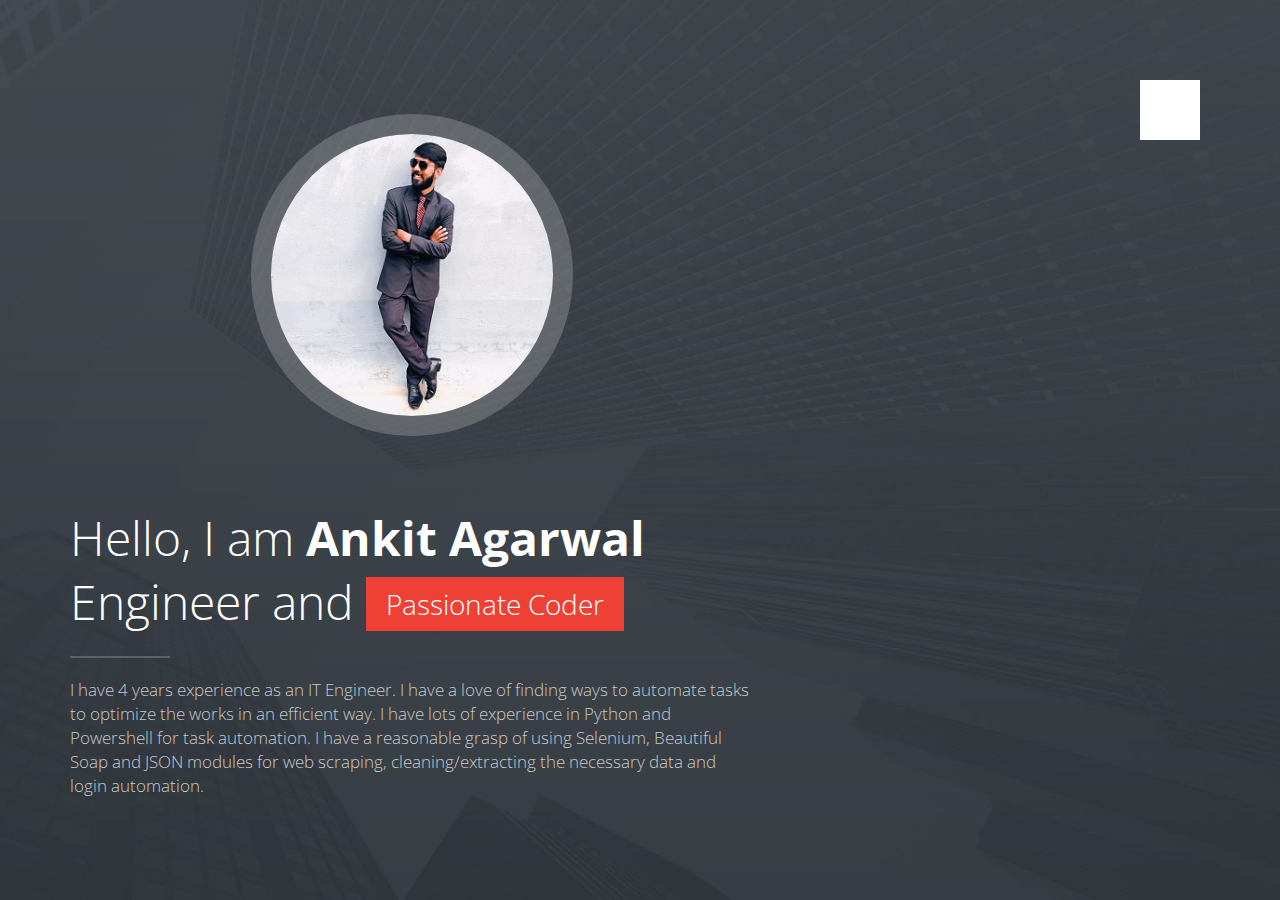
==== index.html @ 6e7e4045 "Portfolio 1st commit" ====
<!DOCTYPE html>
<html lang="en">
<head>
<meta charset="utf-8">
<meta name="viewport" content="width=device-width, initial-scale=1">
<title>Vcard HTML</title>
<meta name="keywords" content="HTML5,CSS3,HTML,Template,Multi-Purpose,M_Adnan,Corporate Theme,Vcard HTML5,Vcard HTML5 - Multi Purpose HTML5 Template">
<meta name="description" content="Vcard HTML5 Template">
<meta name="author" content="M_Adnan">

<!-- FONTS ONLINE -->
<link href='https://fonts.googleapis.com/css?family=Open+Sans:400,300italic,400italic,600,600italic,700,700italic,800,800italic,300' rel='stylesheet' type='text/css'>

<!--MAIN STYLE-->
<link rel="stylesheet" type="text/css" href="http://code.ionicframework.com/ionicons/2.0.1/css/ionicons.min.css">
<link href="css/animate.css" rel="stylesheet" type="text/css">
<link href="css/bootstrap.min.css" rel="stylesheet" type="text/css">
<link href="css/font-awesome.min.css" rel="stylesheet" type="text/css">
<link href="css/main.css" rel="stylesheet" type="text/css">
<link href="css/style.css" rel="stylesheet" type="text/css">
<link href="css/responsive.css" rel="stylesheet" type="text/css">

<!-- HTML5 Shim and Respond.js IE8 support of HTML5 elements and media queries -->
<!-- WARNING: Respond.js doesn't work if you view the page via file:// -->
<!--[if lt IE 9]>
    <script src="https://oss.maxcdn.com/libs/html5shiv/3.7.0/html5shiv.js"></script>
    <script src="https://oss.maxcdn.com/libs/respond.js/1.4.2/respond.min.js"></script>
<![endif]-->

</head>
<body>

<!-- Page Wrap -->
<div id="wrap"> 
  
  <!-- Menu Link -->
  <div class="nav-menu"> <a href="#." class="cd-bouncy-nav-trigger"><i class="ion-navicon"></i></a> </div>
  
  <!-- Menu Overlay -->
  <div class="cd-bouncy-nav-modal">
    <nav>
      <ul class="cd-bouncy-nav">
        <li><a href="index.html"><i class="ion-ios-home-outline"></i> Home </a></li>
        <li><a href="resume.html"><i class="ion-ios-person-outline"></i> About</a></li>
        <li><a href="resume.html"><i class="ion-monitor"></i> Services</a></li>
        <!-- <li><a href="portfolio.html"><i class="ion-images"></i> Portfolio</a></li>
        <li><a href="blog.html"><i class="ion-ios-copy"></i> Blog</a></li>-->
        <li><a href="contact.html"><i class="ion-paper-airplane"></i> Contact</a></li>
      </ul>
    </nav>
    <a href="#." class="cd-close">Close modal</a> </div>
    
    
    <!-- Profile -->
  <div class="profile animated bounceInUp">
    <div class="container">
      <div class="profile-in">
      
      <!-- Avatar -->
        <div class="text-center">
          <div class="avatar"> <img src="images/avatar.png" alt="" > </div>
        </div>
        <h1>Hello, I am <strong>Ankit Agarwal</strong> Engineer and <span>Passionate Coder</span></h1>
        <hr>
        <p>I have 4 years experience as an IT Engineer. I have a love of finding ways to automate tasks to optimize the works in an efficient way. I have lots of experience in Python and Powershell for task automation. I have a reasonable grasp of using Selenium, Beautiful Soap and JSON  modules for web scraping, cleaning/extracting the necessary data and login automation.</p>
      </div>
    </div>
  </div>
</div>
<!-- Wrap End --> 

<script src="js/jquery-1.11.0.min.js"></script> 
<script src="js/bootstrap.min.js"></script> 
<script src="js/counter.js"></script> 
<script src="js/jquery.prettyPhoto.js"></script> 
<script src="js/main.js"></script>
</body>
</html>
---- css/main.css ----
/* MENU 
**********************************************************/
div.pp_default .pp_top,div.pp_default .pp_top .pp_middle,div.pp_default .pp_top .pp_left,div.pp_default .pp_top .pp_right,div.pp_default .pp_bottom,div.pp_default .pp_bottom .pp_left,div.pp_default .pp_bottom .pp_middle,div.pp_default .pp_bottom .pp_right{height:13px}
div.pp_default .pp_top .pp_left{background:url(../images/prettyPhoto/default/sprite.png) -78px -93px no-repeat}
div.pp_default .pp_top .pp_middle{background:url(../images/prettyPhoto/default/sprite_x.png) top left repeat-x}
div.pp_default .pp_top .pp_right{background:url(../images/prettyPhoto/default/sprite.png) -112px -93px no-repeat}
div.pp_default .pp_content .ppt{color:#f8f8f8}
div.pp_default .pp_content_container .pp_left{background:url(../images/prettyPhoto/default/sprite_y.png) -7px 0 repeat-y;padding-left:13px}
div.pp_default .pp_content_container .pp_right{background:url(../images/prettyPhoto/default/sprite_y.png) top right repeat-y;padding-right:13px}
div.pp_default .pp_next:hover{background:url(../images/prettyPhoto/default/sprite_next.png) center right no-repeat;cursor:pointer}
div.pp_default .pp_previous:hover{background:url(../images/prettyPhoto/default/sprite_prev.png) center left no-repeat;cursor:pointer}
div.pp_default .pp_expand{background:url(../images/prettyPhoto/default/sprite.png) 0 -29px no-repeat;cursor:pointer;width:28px;height:28px}
div.pp_default .pp_expand:hover{background:url(../images/prettyPhoto/default/sprite.png) 0 -56px no-repeat;cursor:pointer}
div.pp_default .pp_contract{background:url(../images/prettyPhoto/default/sprite.png) 0 -84px no-repeat;cursor:pointer;width:28px;height:28px}
div.pp_default .pp_contract:hover{background:url(../images/prettyPhoto/default/sprite.png) 0 -113px no-repeat;cursor:pointer}
div.pp_default .pp_close{width:30px;height:30px;background:url(../images/prettyPhoto/default/sprite.png) 2px 1px no-repeat;cursor:pointer}
div.pp_default .pp_gallery ul li a{background:url(../images/prettyPhoto/default/default_thumb.png) center center #f8f8f8;border:1px solid #aaa}
div.pp_default .pp_social{margin-top:7px}
div.pp_default .pp_gallery a.pp_arrow_previous,div.pp_default .pp_gallery a.pp_arrow_next{position:static;left:auto}
div.pp_default .pp_nav .pp_play,div.pp_default .pp_nav .pp_pause{background:url(../images/prettyPhoto/default/sprite.png) -51px 1px no-repeat;height:30px;width:30px}
div.pp_default .pp_nav .pp_pause{background-position:-51px -29px}
div.pp_default a.pp_arrow_previous,div.pp_default a.pp_arrow_next{background:url(../images/prettyPhoto/default/sprite.png) -31px -3px no-repeat;height:20px;width:20px;margin:4px 0 0}
div.pp_default a.pp_arrow_next{left:52px;background-position:-82px -3px}
div.pp_default .pp_content_container .pp_details{margin-top:5px}
div.pp_default .pp_nav{clear:none;height:30px;width:110px;position:relative}
div.pp_default .pp_nav .currentTextHolder{font-family:Georgia;font-style:italic;color:#999;font-size:11px;left:75px;line-height:25px;position:absolute;top:2px;margin:0;padding:0 0 0 10px}
div.pp_default .pp_close:hover,div.pp_default .pp_nav .pp_play:hover,div.pp_default .pp_nav .pp_pause:hover,div.pp_default .pp_arrow_next:hover,div.pp_default .pp_arrow_previous:hover{opacity:0.7}
div.pp_default .pp_description{font-size:11px;font-weight:700;line-height:14px;margin:5px 50px 5px 0}
div.pp_default .pp_bottom .pp_left{background:url(../images/prettyPhoto/default/sprite.png) -78px -127px no-repeat}
div.pp_default .pp_bottom .pp_middle{background:url(../images/prettyPhoto/default/sprite_x.png) bottom left repeat-x}
div.pp_default .pp_bottom .pp_right{background:url(../images/prettyPhoto/default/sprite.png) -112px -127px no-repeat}
div.pp_default .pp_loaderIcon{background:url(../images/prettyPhoto/default/loader.gif) center center no-repeat}
div.light_rounded .pp_top .pp_left{background:url(../images/prettyPhoto/light_rounded/sprite.png) -88px -53px no-repeat}
div.light_rounded .pp_top .pp_right{background:url(../images/prettyPhoto/light_rounded/sprite.png) -110px -53px no-repeat}
div.light_rounded .pp_next:hover{background:url(../images/prettyPhoto/light_rounded/btnNext.png) center right no-repeat;cursor:pointer}
div.light_rounded .pp_previous:hover{background:url(../images/prettyPhoto/light_rounded/btnPrevious.png) center left no-repeat;cursor:pointer}
div.light_rounded .pp_expand{background:url(../images/prettyPhoto/light_rounded/sprite.png) -31px -26px no-repeat;cursor:pointer}
div.light_rounded .pp_expand:hover{background:url(../images/prettyPhoto/light_rounded/sprite.png) -31px -47px no-repeat;cursor:pointer}
div.light_rounded .pp_contract{background:url(../images/prettyPhoto/light_rounded/sprite.png) 0 -26px no-repeat;cursor:pointer}
div.light_rounded .pp_contract:hover{background:url(../images/prettyPhoto/light_rounded/sprite.png) 0 -47px no-repeat;cursor:pointer}
div.light_rounded .pp_close{width:75px;height:22px;background:url(../images/prettyPhoto/light_rounded/sprite.png) -1px -1px no-repeat;cursor:pointer}
div.light_rounded .pp_nav .pp_play{background:url(../images/prettyPhoto/light_rounded/sprite.png) -1px -100px no-repeat;height:15px;width:14px}
div.light_rounded .pp_nav .pp_pause{background:url(../images/prettyPhoto/light_rounded/sprite.png) -24px -100px no-repeat;height:15px;width:14px}
div.light_rounded .pp_arrow_previous{background:url(../images/prettyPhoto/light_rounded/sprite.png) 0 -71px no-repeat}
div.light_rounded .pp_arrow_next{background:url(../images/prettyPhoto/light_rounded/sprite.png) -22px -71px no-repeat}
div.light_rounded .pp_bottom .pp_left{background:url(../images/prettyPhoto/light_rounded/sprite.png) -88px -80px no-repeat}
div.light_rounded .pp_bottom .pp_right{background:url(../images/prettyPhoto/light_rounded/sprite.png) -110px -80px no-repeat}
div.dark_rounded .pp_top .pp_left{background:url(../images/prettyPhoto/dark_rounded/sprite.png) -88px -53px no-repeat}
div.dark_rounded .pp_top .pp_right{background:url(../images/prettyPhoto/dark_rounded/sprite.png) -110px -53px no-repeat}
div.dark_rounded .pp_content_container .pp_left{background:url(../images/prettyPhoto/dark_rounded/contentPattern.png) top left repeat-y}
div.dark_rounded .pp_content_container .pp_right{background:url(../images/prettyPhoto/dark_rounded/contentPattern.png) top right repeat-y}
div.dark_rounded .pp_next:hover{background:url(../images/prettyPhoto/dark_rounded/btnNext.png) center right no-repeat;cursor:pointer}
div.dark_rounded .pp_previous:hover{background:url(../images/prettyPhoto/dark_rounded/btnPrevious.png) center left no-repeat;cursor:pointer}
div.dark_rounded .pp_expand{background:url(../images/prettyPhoto/dark_rounded/sprite.png) -31px -26px no-repeat;cursor:pointer}
div.dark_rounded .pp_expand:hover{background:url(../images/prettyPhoto/dark_rounded/sprite.png) -31px -47px no-repeat;cursor:pointer}
div.dark_rounded .pp_contract{background:url(../images/prettyPhoto/dark_rounded/sprite.png) 0 -26px no-repeat;cursor:pointer}
div.dark_rounded .pp_contract:hover{background:url(../images/prettyPhoto/dark_rounded/sprite.png) 0 -47px no-repeat;cursor:pointer}
div.dark_rounded .pp_close{width:75px;height:22px;background:url(../images/prettyPhoto/dark_rounded/sprite.png) -1px -1px no-repeat;cursor:pointer}
div.dark_rounded .pp_description{margin-right:85px;color:#fff}
div.dark_rounded .pp_nav .pp_play{background:url(../images/prettyPhoto/dark_rounded/sprite.png) -1px -100px no-repeat;height:15px;width:14px}
div.dark_rounded .pp_nav .pp_pause{background:url(../images/prettyPhoto/dark_rounded/sprite.png) -24px -100px no-repeat;height:15px;width:14px}
div.dark_rounded .pp_arrow_previous{background:url(../images/prettyPhoto/dark_rounded/sprite.png) 0 -71px no-repeat}
div.dark_rounded .pp_arrow_next{background:url(../images/prettyPhoto/dark_rounded/sprite.png) -22px -71px no-repeat}
div.dark_rounded .pp_bottom .pp_left{background:url(../images/prettyPhoto/dark_rounded/sprite.png) -88px -80px no-repeat}
div.dark_rounded .pp_bottom .pp_right{background:url(../images/prettyPhoto/dark_rounded/sprite.png) -110px -80px no-repeat}
div.dark_rounded .pp_loaderIcon{background:url(../images/prettyPhoto/dark_rounded/loader.gif) center center no-repeat}
div.dark_square .pp_left,div.dark_square .pp_middle,div.dark_square .pp_right,div.dark_square .pp_content{background:#000}
div.dark_square .pp_description{color:#fff;margin:0 85px 0 0}
div.dark_square .pp_loaderIcon{background:url(../images/prettyPhoto/dark_square/loader.gif) center center no-repeat}
div.dark_square .pp_expand{background:url(../images/prettyPhoto/dark_square/sprite.png) -31px -26px no-repeat;cursor:pointer}
div.dark_square .pp_expand:hover{background:url(../images/prettyPhoto/dark_square/sprite.png) -31px -47px no-repeat;cursor:pointer}
div.dark_square .pp_contract{background:url(../images/prettyPhoto/dark_square/sprite.png) 0 -26px no-repeat;cursor:pointer}
div.dark_square .pp_contract:hover{background:url(../images/prettyPhoto/dark_square/sprite.png) 0 -47px no-repeat;cursor:pointer}
div.dark_square .pp_close{width:75px;height:22px;background:url(../images/prettyPhoto/dark_square/sprite.png) -1px -1px no-repeat;cursor:pointer}
div.dark_square .pp_nav{clear:none}
div.dark_square .pp_nav .pp_play{background:url(../images/prettyPhoto/dark_square/sprite.png) -1px -100px no-repeat;height:15px;width:14px}
div.dark_square .pp_nav .pp_pause{background:url(../images/prettyPhoto/dark_square/sprite.png) -24px -100px no-repeat;height:15px;width:14px}
div.dark_square .pp_arrow_previous{background:url(../images/prettyPhoto/dark_square/sprite.png) 0 -71px no-repeat}
div.dark_square .pp_arrow_next{background:url(../images/prettyPhoto/dark_square/sprite.png) -22px -71px no-repeat}
div.dark_square .pp_next:hover{background:url(../images/prettyPhoto/dark_square/btnNext.png) center right no-repeat;cursor:pointer}
div.dark_square .pp_previous:hover{background:url(../images/prettyPhoto/dark_square/btnPrevious.png) center left no-repeat;cursor:pointer}
div.light_square .pp_expand{background:url(../images/prettyPhoto/light_square/sprite.png) -31px -26px no-repeat;cursor:pointer}
div.light_square .pp_expand:hover{background:url(../images/prettyPhoto/light_square/sprite.png) -31px -47px no-repeat;cursor:pointer}
div.light_square .pp_contract{background:url(../images/prettyPhoto/light_square/sprite.png) 0 -26px no-repeat;cursor:pointer}
div.light_square .pp_contract:hover{background:url(../images/prettyPhoto/light_square/sprite.png) 0 -47px no-repeat;cursor:pointer}
div.light_square .pp_close{width:75px;height:22px;background:url(../images/prettyPhoto/light_square/sprite.png) -1px -1px no-repeat;cursor:pointer}
div.light_square .pp_nav .pp_play{background:url(../images/prettyPhoto/light_square/sprite.png) -1px -100px no-repeat;height:15px;width:14px}
div.light_square .pp_nav .pp_pause{background:url(../images/prettyPhoto/light_square/sprite.png) -24px -100px no-repeat;height:15px;width:14px}
div.light_square .pp_arrow_previous{background:url(../images/prettyPhoto/light_square/sprite.png) 0 -71px no-repeat}
div.light_square .pp_arrow_next{background:url(../images/prettyPhoto/light_square/sprite.png) -22px -71px no-repeat}
div.light_square .pp_next:hover{background:url(../images/prettyPhoto/light_square/btnNext.png) center right no-repeat;cursor:pointer}
div.light_square .pp_previous:hover{background:url(../images/prettyPhoto/light_square/btnPrevious.png) center left no-repeat;cursor:pointer}
div.facebook .pp_top .pp_left{background:url(../images/prettyPhoto/facebook/sprite.png) -88px -53px no-repeat}
div.facebook .pp_top .pp_middle{background:url(../images/prettyPhoto/facebook/contentPatternTop.png) top left repeat-x}
div.facebook .pp_top .pp_right{background:url(../images/prettyPhoto/facebook/sprite.png) -110px -53px no-repeat}
div.facebook .pp_content_container .pp_left{background:url(../images/prettyPhoto/facebook/contentPatternLeft.png) top left repeat-y}
div.facebook .pp_content_container .pp_right{background:url(../images/prettyPhoto/facebook/contentPatternRight.png) top right repeat-y}
div.facebook .pp_expand{background:url(../images/prettyPhoto/facebook/sprite.png) -31px -26px no-repeat;cursor:pointer}
div.facebook .pp_expand:hover{background:url(../images/prettyPhoto/facebook/sprite.png) -31px -47px no-repeat;cursor:pointer}
div.facebook .pp_contract{background:url(../images/prettyPhoto/facebook/sprite.png) 0 -26px no-repeat;cursor:pointer}
div.facebook .pp_contract:hover{background:url(../images/prettyPhoto/facebook/sprite.png) 0 -47px no-repeat;cursor:pointer}
div.facebook .pp_close{width:22px;height:22px;background:url(../images/prettyPhoto/facebook/sprite.png) -1px -1px no-repeat;cursor:pointer}
div.facebook .pp_description{margin:0 37px 0 0}
div.facebook .pp_loaderIcon{background:url(../images/prettyPhoto/facebook/loader.gif) center center no-repeat}
div.facebook .pp_arrow_previous{background:url(../images/prettyPhoto/facebook/sprite.png) 0 -71px no-repeat;height:22px;margin-top:0;width:22px}
div.facebook .pp_arrow_previous.disabled{background-position:0 -96px;cursor:default}
div.facebook .pp_arrow_next{background:url(../images/prettyPhoto/facebook/sprite.png) -32px -71px no-repeat;height:22px;margin-top:0;width:22px}
div.facebook .pp_arrow_next.disabled{background-position:-32px -96px;cursor:default}
div.facebook .pp_nav{margin-top:0}
div.facebook .pp_nav p{font-size:15px;padding:0 3px 0 4px}
div.facebook .pp_nav .pp_play{background:url(../images/prettyPhoto/facebook/sprite.png) -1px -123px no-repeat;height:22px;width:22px}
div.facebook .pp_nav .pp_pause{background:url(../images/prettyPhoto/facebook/sprite.png) -32px -123px no-repeat;height:22px;width:22px}
div.facebook .pp_next:hover{background:url(../images/prettyPhoto/facebook/btnNext.png) center right no-repeat;cursor:pointer}
div.facebook .pp_previous:hover{background:url(../images/prettyPhoto/facebook/btnPrevious.png) center left no-repeat;cursor:pointer}
div.facebook .pp_bottom .pp_left{background:url(../images/prettyPhoto/facebook/sprite.png) -88px -80px no-repeat}
div.facebook .pp_bottom .pp_middle{background:url(../images/prettyPhoto/facebook/contentPatternBottom.png) top left repeat-x}
div.facebook .pp_bottom .pp_right{background:url(../images/prettyPhoto/facebook/sprite.png) -110px -80px no-repeat}
div.pp_pic_holder a:focus{outline:none}
div.pp_overlay{background:#000;display:none;left:0;position:absolute;top:0;width:100%;z-index:9500}
div.pp_pic_holder{display:none;position:absolute;width:100px;z-index:10000}
.pp_content{height:40px;min-width:40px}
* html .pp_content{width:40px}
.pp_content_container{position:relative;text-align:left;width:100%}
.pp_content_container .pp_left{padding-left:20px}
.pp_content_container .pp_right{padding-right:20px}
.pp_content_container .pp_details{float:left;margin:10px 0 2px}
.pp_description{display:none;margin:0}
.pp_social{float:left;margin:0}
.pp_social .facebook{float:left;margin-left:5px;width:55px;overflow:hidden}
.pp_social .twitter{float:left}
.pp_nav{clear:right;float:left;margin:3px 10px 0 0}
.pp_nav p{float:left;white-space:nowrap;margin:2px 4px}
.pp_nav .pp_play,.pp_nav .pp_pause{float:left;margin-right:4px;text-indent:-10000px}
a.pp_arrow_previous,a.pp_arrow_next{display:block;float:left;height:15px;margin-top:3px;overflow:hidden;text-indent:-10000px;width:14px}
.pp_hoverContainer{position:absolute;top:0;width:100%;z-index:2000}
.pp_gallery{display:none;left:50%;margin-top:-50px;position:absolute;z-index:10000}
.pp_gallery div{float:left;overflow:hidden;position:relative}
.pp_gallery ul{float:left;height:35px;position:relative;white-space:nowrap;margin:0 0 0 5px;padding:0}
.pp_gallery ul a{border:1px rgba(0,0,0,0.5) solid;display:block;float:left;height:33px;overflow:hidden}
.pp_gallery ul a img{border:0}
.pp_gallery li{display:block;float:left;margin:0 5px 0 0;padding:0}
.pp_gallery li.default a{background:url(../images/prettyPhoto/facebook/default_thumbnail.gif) 0 0 no-repeat;display:block;height:33px;width:50px}
.pp_gallery .pp_arrow_previous,.pp_gallery .pp_arrow_next{margin-top:7px!important}
a.pp_next{background:url(../images/prettyPhoto/light_rounded/btnNext.png) 10000px 10000px no-repeat;display:block;float:right;height:100%;text-indent:-10000px;width:49%}
a.pp_previous{background:url(../images/prettyPhoto/light_rounded/btnNext.png) 10000px 10000px no-repeat;display:block;float:left;height:100%;text-indent:-10000px;width:49%}
a.pp_expand,a.pp_contract{cursor:pointer;display:none;height:20px;position:absolute;right:30px;text-indent:-10000px;top:10px;width:20px;z-index:20000}
a.pp_close{position:absolute;right:0;top:0;display:block;line-height:22px;text-indent:-10000px}
.pp_loaderIcon{display:block;height:24px;left:50%;position:absolute;top:50%;width:24px;margin:-12px 0 0 -12px}
#pp_full_res{line-height:1!important}
#pp_full_res .pp_inline{text-align:left}
#pp_full_res .pp_inline p{margin:0 0 15px}
div.ppt{color:#fff;display:none;font-size:17px;z-index:9999;margin:0 0 5px 15px}
div.pp_default .pp_content,div.light_rounded .pp_content{background-color:#fff}
div.pp_default #pp_full_res .pp_inline,div.light_rounded .pp_content .ppt,div.light_rounded #pp_full_res .pp_inline,div.light_square .pp_content .ppt,div.light_square #pp_full_res .pp_inline,div.facebook .pp_content .ppt,div.facebook #pp_full_res .pp_inline{color:#000}
div.pp_default .pp_gallery ul li a:hover,div.pp_default .pp_gallery ul li.selected a,.pp_gallery ul a:hover,.pp_gallery li.selected a{border-color:#fff}
div.pp_default .pp_details,div.light_rounded .pp_details,div.dark_rounded .pp_details,div.dark_square .pp_details,div.light_square .pp_details,div.facebook .pp_details{position:relative}
div.light_rounded .pp_top .pp_middle,div.light_rounded .pp_content_container .pp_left,div.light_rounded .pp_content_container .pp_right,div.light_rounded .pp_bottom .pp_middle,div.light_square .pp_left,div.light_square .pp_middle,div.light_square .pp_right,div.light_square .pp_content,div.facebook .pp_content{background:#fff}
div.light_rounded .pp_description,div.light_square .pp_description{margin-right:85px}
div.light_rounded .pp_gallery a.pp_arrow_previous,div.light_rounded .pp_gallery a.pp_arrow_next,div.dark_rounded .pp_gallery a.pp_arrow_previous,div.dark_rounded .pp_gallery a.pp_arrow_next,div.dark_square .pp_gallery a.pp_arrow_previous,div.dark_square .pp_gallery a.pp_arrow_next,div.light_square .pp_gallery a.pp_arrow_previous,div.light_square .pp_gallery a.pp_arrow_next{margin-top:12px!important}
div.light_rounded .pp_arrow_previous.disabled,div.dark_rounded .pp_arrow_previous.disabled,div.dark_square .pp_arrow_previous.disabled,div.light_square .pp_arrow_previous.disabled{background-position:0 -87px;cursor:default}
div.light_rounded .pp_arrow_next.disabled,div.dark_rounded .pp_arrow_next.disabled,div.dark_square .pp_arrow_next.disabled,div.light_square .pp_arrow_next.disabled{background-position:-22px -87px;cursor:default}
div.light_rounded .pp_loaderIcon,div.light_square .pp_loaderIcon{background:url(../images/prettyPhoto/light_rounded/loader.gif) center center no-repeat}
div.dark_rounded .pp_top .pp_middle,div.dark_rounded .pp_content,div.dark_rounded .pp_bottom .pp_middle{background:url(../images/prettyPhoto/dark_rounded/contentPattern.png) top left repeat}
div.dark_rounded .currentTextHolder,div.dark_square .currentTextHolder{color:#c4c4c4}
div.dark_rounded #pp_full_res .pp_inline,div.dark_square #pp_full_res .pp_inline{color:#fff}
.pp_top,.pp_bottom{height:20px;position:relative}
* html .pp_top,* html .pp_bottom{padding:0 20px}
.pp_top .pp_left,.pp_bottom .pp_left{height:20px;left:0;position:absolute;width:20px}
.pp_top .pp_middle,.pp_bottom .pp_middle{height:20px;left:20px;position:absolute;right:20px}
* html .pp_top .pp_middle,* html .pp_bottom .pp_middle{left:0;position:static}
.pp_top .pp_right,.pp_bottom .pp_right{height:20px;left:auto;position:absolute;right:0;top:0;width:20px}
.pp_fade,.pp_gallery li.default a img{display:none}
.cd-section {
	padding: 2em;
	text-align: center;
}
.cd-bouncy-nav-modal {
	position: fixed;
	z-index: 1;
	top: 0;
	left: 0;
	width: 100%;
	height: 100%;
	z-index: 999;
	background-color: rgba(40, 40, 40, 0.9);
	opacity: 0;
	visibility: hidden;
	-webkit-transition: opacity 0.3s 0.6s, visibility 0s 0.9s;
	-moz-transition: opacity 0.3s 0.6s, visibility 0s 0.9s;
	transition: opacity 0.3s 0.6s, visibility 0s 0.9s;
}
.cd-bouncy-nav-modal.fade-in {
	visibility: visible;
	opacity: 1;
	-webkit-transition: opacity 0.1s 0s, visibility 0s 0s;
	-moz-transition: opacity 0.1s 0s, visibility 0s 0s;
	transition: opacity 0.1s 0s, visibility 0s 0s;
}
.cd-bouncy-nav-modal .cd-close {
	display: block;
	position: fixed;
	top: 87px;
    right: 67px;
	width: 86px;
	height: 44px;
	/* image replacement */
	overflow: hidden;
	text-indent: 100%;
	white-space: nowrap;
	background: url("../images/cd-icon-close.svg") no-repeat center center;
	-webkit-transform: scale(0) translateZ(0);
	-moz-transform: scale(0) translateZ(0);
	-ms-transform: scale(0) translateZ(0);
	-o-transform: scale(0) translateZ(0);
	transform: scale(0) translateZ(0);
	-webkit-transition: -webkit-transform 0.3s 0s, visibility 0s 0.3s;
	-moz-transition: -moz-transform 0.3s 0s, visibility 0s 0.3s;
	transition: transform 0.3s 0s, visibility 0s 0.3s;
}
.cd-bouncy-nav-modal.fade-in .cd-close {
	-webkit-transform: scale(1);
	-moz-transform: scale(1);
	-ms-transform: scale(1);
	-o-transform: scale(1);
	transform: scale(1);
	-webkit-transition: -webkit-transform 0.3s 0s, visibility 0.3s 0s;
	-moz-transition: -moz-transform 0.3s 0s, visibility 0.3s 0s;
	transition: transform 0.3s 0s, visibility 0.3s 0s;
}
@media only screen and (min-width: 1170px) {
.cd-bouncy-nav-modal .cd-close {
}
}
.cd-bouncy-nav {
	position: absolute;
	left: 50%;
	top: 50vh;
	-webkit-transform: translateX(-50%) translateY(-50%);
	-moz-transform: translateX(-50%) translateY(-50%);
	-ms-transform: translateX(-50%) translateY(-50%);
	-o-transform: translateX(-50%) translateY(-50%);
	transform: translateX(-50%) translateY(-50%);
	width: 90%;
	max-width: 300px;
}
.cd-bouncy-nav li {
	width: 50%;
	float: left;
	-webkit-transform: translateZ(0);
	-moz-transform: translateZ(0);
	-ms-transform: translateZ(0);
	-o-transform: translateZ(0);
	transform: translateZ(0);
	-webkit-transform: translateY(100vh);
	-moz-transform: translateY(100vh);
	-ms-transform: translateY(100vh);
	-o-transform: translateY(100vh);
	transform: translateY(100vh);
	text-align: center;
}
.is-visible .cd-bouncy-nav li {
	/* used to assign a tranlsateY value when the animation is over */
	-webkit-transform: translateY(0);
	-moz-transform: translateY(0);
	-ms-transform: translateY(0);
	-o-transform: translateY(0);
	transform: translateY(0);
}
.fade-in .cd-bouncy-nav li {
	-webkit-animation: cd-move-in 0.4s;
	-moz-animation: cd-move-in 0.4s;
	animation: cd-move-in 0.4s;
}
.fade-out .cd-bouncy-nav li {
	-webkit-animation: cd-move-out 0.4s;
	-moz-animation: cd-move-out 0.4s;
	animation: cd-move-out 0.4s;
}
.fade-in .cd-bouncy-nav li, .fade-out .cd-bouncy-nav li {
	-webkit-animation-fill-mode: forwards;
	-moz-animation-fill-mode: forwards;
	animation-fill-mode: forwards;
}
.fade-in .cd-bouncy-nav li:nth-of-type(2), .fade-out .cd-bouncy-nav li:nth-of-type(2) {
	-webkit-animation-delay: 0.1s;
	-moz-animation-delay: 0.1s;
	animation-delay: 0.1s;
}
.fade-in .cd-bouncy-nav li:nth-of-type(3), .fade-out .cd-bouncy-nav li:nth-of-type(3) {
	-webkit-animation-delay: 0.15s;
	-moz-animation-delay: 0.15s;
	animation-delay: 0.15s;
}
.fade-in .cd-bouncy-nav li:nth-of-type(4), .fade-out .cd-bouncy-nav li:nth-of-type(4) {
	-webkit-animation-delay: 0.25s;
	-moz-animation-delay: 0.25s;
	animation-delay: 0.25s;
}
.fade-in .cd-bouncy-nav li:nth-of-type(5), .fade-out .cd-bouncy-nav li:nth-of-type(5) {
	-webkit-animation-delay: 0.3s;
	-moz-animation-delay: 0.3s;
	animation-delay: 0.3s;
}
.fade-in .cd-bouncy-nav li:nth-of-type(6), .fade-out .cd-bouncy-nav li:nth-of-type(6) {
	-webkit-animation-delay: 0.4s;
	-moz-animation-delay: 0.4s;
	animation-delay: 0.4s;
}
.cd-bouncy-nav a {
	display: inline-block;
	min-width: 80px;
	position: relative;
	padding: 0px 20px 0;
	font-weight: normal;
	margin-bottom: 30px;
	font-size: 16px;
	color: #fff;
	text-transform: uppercase;
}
.cd-bouncy-nav li a i {
	height: 80px;
	width: 80px;
	color: #fff;
	border-radius: 50%;
	display: inline-block;
	background-color: #ef4035;
	font-size: 40px;
	line-height: 80px;
	margin-bottom: 10px;
}
.cd-bouncy-nav a::before {
	-webkit-transform: translateX(-50%);
	-moz-transform: translateX(-50%);
	-ms-transform: translateX(-50%);
	-o-transform: translateX(-50%);
	transform: translateX(-50%);
}
.no-touch .cd-bouncy-nav a:hover::before {
	background-color: #DC965A;
}
.cd-bouncy-nav li:nth-of-type(2) a::before {
	background-position: -80px 0;
}
.cd-bouncy-nav li:nth-of-type(3) a::before {
	background-position: -160px 0;
}
.cd-bouncy-nav li:nth-of-type(4) a::before {
	background-position: -240px 0;
}
.cd-bouncy-nav li:nth-of-type(5) a::before {
	background-position: -320px 0;
}
.cd-bouncy-nav li:nth-of-type(6) a::before {
	background-position: -400px 0;
}
@media only screen and (min-width: 768px) {
.cd-bouncy-nav {
	max-width: 450px;
}
.cd-bouncy-nav li {
	width: 33.33%;
	float: left;
}
.fade-in .cd-bouncy-nav li:nth-of-type(1), .fade-out .cd-bouncy-nav li:nth-of-type(1) {
	-webkit-animation-delay: 0.1s;
	-moz-animation-delay: 0.1s;
	animation-delay: 0.1s;
}
.fade-in .cd-bouncy-nav li:nth-of-type(2), .fade-out .cd-bouncy-nav li:nth-of-type(2) {
	-webkit-animation-delay: 0s;
	-moz-animation-delay: 0s;
	animation-delay: 0s;
}
.fade-in .cd-bouncy-nav li:nth-of-type(4), .fade-out .cd-bouncy-nav li:nth-of-type(4) {
	-webkit-animation-delay: 0.3s;
	-moz-animation-delay: 0.3s;
	animation-delay: 0.3s;
}
.fade-in .cd-bouncy-nav li:nth-of-type(5), .fade-out .cd-bouncy-nav li:nth-of-type(5) {
	-webkit-animation-delay: 0.25s;
	-moz-animation-delay: 0.25s;
	animation-delay: 0.25s;
}
.cd-bouncy-nav a {
	margin-bottom: 50px;
}
}
 @-webkit-keyframes cd-move-in {
 0% {
 -webkit-transform: translateY(100vh);
}
 65% {
 -webkit-transform: translateY(-1.5vh);
}
 100% {
 -webkit-transform: translateY(0vh);
}
}
@-moz-keyframes cd-move-in {
 0% {
 -moz-transform: translateY(100vh);
}
 65% {
 -moz-transform: translateY(-1.5vh);
}
 100% {
 -moz-transform: translateY(0vh);
}
}
@keyframes cd-move-in {
 0% {
 -webkit-transform: translateY(100vh);
 -moz-transform: translateY(100vh);
 -ms-transform: translateY(100vh);
 -o-transform: translateY(100vh);
 transform: translateY(100vh);
}
 65% {
 -webkit-transform: translateY(-1.5vh);
 -moz-transform: translateY(-1.5vh);
 -ms-transform: translateY(-1.5vh);
 -o-transform: translateY(-1.5vh);
 transform: translateY(-1.5vh);
}
 100% {
 -webkit-transform: translateY(0vh);
 -moz-transform: translateY(0vh);
 -ms-transform: translateY(0vh);
 -o-transform: translateY(0vh);
 transform: translateY(0vh);
}
}
@-webkit-keyframes cd-move-out {
 0% {
 -webkit-transform: translateY(0vh);
}
 100% {
 -webkit-transform: translateY(-100vh);
}
}
@-moz-keyframes cd-move-out {
 0% {
 -moz-transform: translateY(0vh);
}
 100% {
 -moz-transform: translateY(-100vh);
}
}
@keyframes cd-move-out {
 0% {
 -webkit-transform: translateY(0vh);
 -moz-transform: translateY(0vh);
 -ms-transform: translateY(0vh);
 -o-transform: translateY(0vh);
 transform: translateY(0vh);
}
 100% {
 -webkit-transform: translateY(-100vh);
 -moz-transform: translateY(-100vh);
 -ms-transform: translateY(-100vh);
 -o-transform: translateY(-100vh);
 transform: translateY(-100vh);
}
}
/* ALL MARGIN AND PADDIND
**********************************************************/
.no-margin {
	margin: 0 !important;
}
.no-margin-top {
	margin-top: 0 !important;
}
.no-margin-right {
	margin-right: 0 !important;
}
.no-margin-bottom {
	margin-bottom: 0 !important;
}
.no-margin-left {
	margin-left: 0 !important;
}
.no-padding {
	padding: 0 !important;
}
.no-padding-top {
	padding-top: 0 !important;
}
.no-padding-right {
	padding-right: 0 !important;
}
.no-padding-bottom {
	padding-bottom: 0 !important;
}
.no-padding-left {
	padding-left: 0 !important;
}
.margin-0 {
	margin: 0px !important;
}
.margin-left-0 {
	margin-left: 0px !important;
}
.margin-right-0 {
	margin-right: 0px !important;
}
.margin-top-0 {
	margin-top: 0px !important;
}
.margin-bottom-0 {
	margin-bottom: 0px !important;
}
.padding-0 {
	padding: 0px !important;
}
.padding-left-0 {
	padding-left: 0px !important;
}
.padding-right-0 {
	padding-right: 0px !important;
}
.padding-top-0 {
	padding-top: 0px !important;
}
.padding-bottom-0 {
	padding-bottom: 0px !important;
}
.margin-1 {
	margin: 1px !important;
}
.margin-left-1 {
	margin-left: 1px !important;
}
.margin-right-1 {
	margin-right: 1px !important;
}
.margin-top-1 {
	margin-top: 1px !important;
}
.margin-bottom-1 {
	margin-bottom: 1px !important;
}
.padding-1 {
	padding: 1px !important;
}
.padding-left-1 {
	padding-left: 1px !important;
}
.padding-right-1 {
	padding-right: 1px !important;
}
.padding-top-1 {
	padding-top: 1px !important;
}
.padding-bottom-1 {
	padding-bottom: 1px !important;
}
.margin-2 {
	margin: 2px !important;
}
.margin-left-2 {
	margin-left: 2px !important;
}
.margin-right-2 {
	margin-right: 2px !important;
}
.margin-top-2 {
	margin-top: 2px !important;
}
.margin-bottom-2 {
	margin-bottom: 2px !important;
}
.padding-2 {
	padding: 2px !important;
}
.padding-left-2 {
	padding-left: 2px !important;
}
.padding-right-2 {
	padding-right: 2px !important;
}
.padding-top-2 {
	padding-top: 2px !important;
}
.padding-bottom-2 {
	padding-bottom: 2px !important;
}
.margin-3 {
	margin: 3px !important;
}
.margin-left-3 {
	margin-left: 3px !important;
}
.margin-right-3 {
	margin-right: 3px !important;
}
.margin-top-3 {
	margin-top: 3px !important;
}
.margin-bottom-3 {
	margin-bottom: 3px !important;
}
.padding-3 {
	padding: 3px !important;
}
.padding-left-3 {
	padding-left: 3px !important;
}
.padding-right-3 {
	padding-right: 3px !important;
}
.padding-top-3 {
	padding-top: 3px !important;
}
.padding-bottom-3 {
	padding-bottom: 3px !important;
}
.margin-4 {
	margin: 4px !important;
}
.margin-left-4 {
	margin-left: 4px !important;
}
.margin-right-4 {
	margin-right: 4px !important;
}
.margin-top-4 {
	margin-top: 4px !important;
}
.margin-bottom-4 {
	margin-bottom: 4px !important;
}
.padding-4 {
	padding: 4px !important;
}
.padding-left-4 {
	padding-left: 4px !important;
}
.padding-right-4 {
	padding-right: 4px !important;
}
.padding-top-4 {
	padding-top: 4px !important;
}
.padding-bottom-4 {
	padding-bottom: 4px !important;
}
.margin-5 {
	margin: 5px !important;
}
.margin-left-5 {
	margin-left: 5px !important;
}
.margin-right-5 {
	margin-right: 5px !important;
}
.margin-top-5 {
	margin-top: 5px !important;
}
.margin-bottom-5 {
	margin-bottom: 5px !important;
}
.padding-5 {
	padding: 5px !important;
}
.padding-left-5 {
	padding-left: 5px !important;
}
.padding-right-5 {
	padding-right: 5px !important;
}
.padding-top-5 {
	padding-top: 5px !important;
}
.padding-bottom-5 {
	padding-bottom: 5px !important;
}
.margin-6 {
	margin: 6px !important;
}
.margin-left-6 {
	margin-left: 6px !important;
}
.margin-right-6 {
	margin-right: 6px !important;
}
.margin-top-6 {
	margin-top: 6px !important;
}
.margin-bottom-6 {
	margin-bottom: 6px !important;
}
.padding-6 {
	padding: 6px !important;
}
.padding-left-6 {
	padding-left: 6px !important;
}
.padding-right-6 {
	padding-right: 6px !important;
}
.padding-top-6 {
	padding-top: 6px !important;
}
.padding-bottom-6 {
	padding-bottom: 6px !important;
}
.margin-7 {
	margin: 7px !important;
}
.margin-left-7 {
	margin-left: 7px !important;
}
.margin-right-7 {
	margin-right: 7px !important;
}
.margin-top-7 {
	margin-top: 7px !important;
}
.margin-bottom-7 {
	margin-bottom: 7px !important;
}
.padding-7 {
	padding: 7px !important;
}
.padding-left-7 {
	padding-left: 7px !important;
}
.padding-right-7 {
	padding-right: 7px !important;
}
.padding-top-7 {
	padding-top: 7px !important;
}
.padding-bottom-7 {
	padding-bottom: 7px !important;
}
.margin-8 {
	margin: 8px !important;
}
.margin-left-8 {
	margin-left: 8px !important;
}
.margin-right-8 {
	margin-right: 8px !important;
}
.margin-top-8 {
	margin-top: 8px !important;
}
.margin-bottom-8 {
	margin-bottom: 8px !important;
}
.padding-8 {
	padding: 8px !important;
}
.padding-left-8 {
	padding-left: 8px !important;
}
.padding-right-8 {
	padding-right: 8px !important;
}
.padding-top-8 {
	padding-top: 8px !important;
}
.padding-bottom-8 {
	padding-bottom: 8px !important;
}
.margin-9 {
	margin: 9px !important;
}
.margin-left-9 {
	margin-left: 9px !important;
}
.margin-right-9 {
	margin-right: 9px !important;
}
.margin-top-9 {
	margin-top: 9px !important;
}
.margin-bottom-9 {
	margin-bottom: 9px !important;
}
.padding-9 {
	padding: 9px !important;
}
.padding-left-9 {
	padding-left: 9px !important;
}
.padding-right-9 {
	padding-right: 9px !important;
}
.padding-top-9 {
	padding-top: 9px !important;
}
.padding-bottom-9 {
	padding-bottom: 9px !important;
}
.margin-10 {
	margin: 10px !important;
}
.margin-left-10 {
	margin-left: 10px !important;
}
.margin-right-10 {
	margin-right: 10px !important;
}
.margin-top-10 {
	margin-top: 10px !important;
}
.margin-bottom-10 {
	margin-bottom: 10px !important;
}
.padding-10 {
	padding: 10px !important;
}
.padding-left-10 {
	padding-left: 10px !important;
}
.padding-right-10 {
	padding-right: 10px !important;
}
.padding-top-10 {
	padding-top: 10px !important;
}
.padding-bottom-10 {
	padding-bottom: 10px !important;
}
.margin-11 {
	margin: 11px !important;
}
.margin-left-11 {
	margin-left: 11px !important;
}
.margin-right-11 {
	margin-right: 11px !important;
}
.margin-top-11 {
	margin-top: 11px !important;
}
.margin-bottom-11 {
	margin-bottom: 11px !important;
}
.padding-11 {
	padding: 11px !important;
}
.padding-left-11 {
	padding-left: 11px !important;
}
.padding-right-11 {
	padding-right: 11px !important;
}
.padding-top-11 {
	padding-top: 11px !important;
}
.padding-bottom-11 {
	padding-bottom: 11px !important;
}
.margin-12 {
	margin: 12px !important;
}
.margin-left-12 {
	margin-left: 12px !important;
}
.margin-right-12 {
	margin-right: 12px !important;
}
.margin-top-12 {
	margin-top: 12px !important;
}
.margin-bottom-12 {
	margin-bottom: 12px !important;
}
.padding-12 {
	padding: 12px !important;
}
.padding-left-12 {
	padding-left: 12px !important;
}
.padding-right-12 {
	padding-right: 12px !important;
}
.padding-top-12 {
	padding-top: 12px !important;
}
.padding-bottom-12 {
	padding-bottom: 12px !important;
}
.margin-13 {
	margin: 13px !important;
}
.margin-left-13 {
	margin-left: 13px !important;
}
.margin-right-13 {
	margin-right: 13px !important;
}
.margin-top-13 {
	margin-top: 13px !important;
}
.margin-bottom-13 {
	margin-bottom: 13px !important;
}
.padding-13 {
	padding: 13px !important;
}
.padding-left-13 {
	padding-left: 13px !important;
}
.padding-right-13 {
	padding-right: 13px !important;
}
.padding-top-13 {
	padding-top: 13px !important;
}
.padding-bottom-13 {
	padding-bottom: 13px !important;
}
.margin-14 {
	margin: 14px !important;
}
.margin-left-14 {
	margin-left: 14px !important;
}
.margin-right-14 {
	margin-right: 14px !important;
}
.margin-top-14 {
	margin-top: 14px !important;
}
.margin-bottom-14 {
	margin-bottom: 14px !important;
}
.padding-14 {
	padding: 14px !important;
}
.padding-left-14 {
	padding-left: 14px !important;
}
.padding-right-14 {
	padding-right: 14px !important;
}
.padding-top-14 {
	padding-top: 14px !important;
}
.padding-bottom-14 {
	padding-bottom: 14px !important;
}
.margin-15 {
	margin: 15px !important;
}
.margin-left-15 {
	margin-left: 15px !important;
}
.margin-right-15 {
	margin-right: 15px !important;
}
.margin-top-15 {
	margin-top: 15px !important;
}
.margin-bottom-15 {
	margin-bottom: 15px !important;
}
.padding-15 {
	padding: 15px !important;
}
.padding-left-15 {
	padding-left: 15px !important;
}
.padding-right-15 {
	padding-right: 15px !important;
}
.padding-top-15 {
	padding-top: 15px !important;
}
.padding-bottom-15 {
	padding-bottom: 15px !important;
}
.margin-16 {
	margin: 16px !important;
}
.margin-left-16 {
	margin-left: 16px !important;
}
.margin-right-16 {
	margin-right: 16px !important;
}
.margin-top-16 {
	margin-top: 16px !important;
}
.margin-bottom-16 {
	margin-bottom: 16px !important;
}
.padding-16 {
	padding: 16px !important;
}
.padding-left-16 {
	padding-left: 16px !important;
}
.padding-right-16 {
	padding-right: 16px !important;
}
.padding-top-16 {
	padding-top: 16px !important;
}
.padding-bottom-16 {
	padding-bottom: 16px !important;
}
.margin-17 {
	margin: 17px !important;
}
.margin-left-17 {
	margin-left: 17px !important;
}
.margin-right-17 {
	margin-right: 17px !important;
}
.margin-top-17 {
	margin-top: 17px !important;
}
.margin-bottom-17 {
	margin-bottom: 17px !important;
}
.padding-17 {
	padding: 17px !important;
}
.padding-left-17 {
	padding-left: 17px !important;
}
.padding-right-17 {
	padding-right: 17px !important;
}
.padding-top-17 {
	padding-top: 17px !important;
}
.padding-bottom-17 {
	padding-bottom: 17px !important;
}
.margin-18 {
	margin: 18px !important;
}
.margin-left-18 {
	margin-left: 18px !important;
}
.margin-right-18 {
	margin-right: 18px !important;
}
.margin-top-18 {
	margin-top: 18px !important;
}
.margin-bottom-18 {
	margin-bottom: 18px !important;
}
.padding-18 {
	padding: 18px !important;
}
.padding-left-18 {
	padding-left: 18px !important;
}
.padding-right-18 {
	padding-right: 18px !important;
}
.padding-top-18 {
	padding-top: 18px !important;
}
.padding-bottom-18 {
	padding-bottom: 18px !important;
}
.margin-19 {
	margin: 19px !important;
}
.margin-left-19 {
	margin-left: 19px !important;
}
.margin-right-19 {
	margin-right: 19px !important;
}
.margin-top-19 {
	margin-top: 19px !important;
}
.margin-bottom-19 {
	margin-bottom: 19px !important;
}
.padding-19 {
	padding: 19px !important;
}
.padding-left-19 {
	padding-left: 19px !important;
}
.padding-right-19 {
	padding-right: 19px !important;
}
.padding-top-19 {
	padding-top: 19px !important;
}
.padding-bottom-19 {
	padding-bottom: 19px !important;
}
.margin-20 {
	margin: 20px !important;
}
.margin-left-20 {
	margin-left: 20px !important;
}
.margin-right-20 {
	margin-right: 20px !important;
}
.margin-top-20 {
	margin-top: 20px !important;
}
.margin-bottom-20 {
	margin-bottom: 20px !important;
}
.padding-20 {
	padding: 20px !important;
}
.padding-left-20 {
	padding-left: 20px !important;
}
.padding-right-20 {
	padding-right: 20px !important;
}
.padding-top-20 {
	padding-top: 20px !important;
}
.padding-bottom-20 {
	padding-bottom: 20px !important;
}
.margin-21 {
	margin: 21px !important;
}
.margin-left-21 {
	margin-left: 21px !important;
}
.margin-right-21 {
	margin-right: 21px !important;
}
.margin-top-21 {
	margin-top: 21px !important;
}
.margin-bottom-21 {
	margin-bottom: 21px !important;
}
.padding-21 {
	padding: 21px !important;
}
.padding-left-21 {
	padding-left: 21px !important;
}
.padding-right-21 {
	padding-right: 21px !important;
}
.padding-top-21 {
	padding-top: 21px !important;
}
.padding-bottom-21 {
	padding-bottom: 21px !important;
}
.margin-22 {
	margin: 22px !important;
}
.margin-left-22 {
	margin-left: 22px !important;
}
.margin-right-22 {
	margin-right: 22px !important;
}
.margin-top-22 {
	margin-top: 22px !important;
}
.margin-bottom-22 {
	margin-bottom: 22px !important;
}
.padding-22 {
	padding: 22px !important;
}
.padding-left-22 {
	padding-left: 22px !important;
}
.padding-right-22 {
	padding-right: 22px !important;
}
.padding-top-22 {
	padding-top: 22px !important;
}
.padding-bottom-22 {
	padding-bottom: 22px !important;
}
.margin-23 {
	margin: 23px !important;
}
.margin-left-23 {
	margin-left: 23px !important;
}
.margin-right-23 {
	margin-right: 23px !important;
}
.margin-top-23 {
	margin-top: 23px !important;
}
.margin-bottom-23 {
	margin-bottom: 23px !important;
}
.padding-23 {
	padding: 23px !important;
}
.padding-left-23 {
	padding-left: 23px !important;
}
.padding-right-23 {
	padding-right: 23px !important;
}
.padding-top-23 {
	padding-top: 23px !important;
}
.padding-bottom-23 {
	padding-bottom: 23px !important;
}
.margin-24 {
	margin: 24px !important;
}
.margin-left-24 {
	margin-left: 24px !important;
}
.margin-right-24 {
	margin-right: 24px !important;
}
.margin-top-24 {
	margin-top: 24px !important;
}
.margin-bottom-24 {
	margin-bottom: 24px !important;
}
.padding-24 {
	padding: 24px !important;
}
.padding-left-24 {
	padding-left: 24px !important;
}
.padding-right-24 {
	padding-right: 24px !important;
}
.padding-top-24 {
	padding-top: 24px !important;
}
.padding-bottom-24 {
	padding-bottom: 24px !important;
}
.margin-25 {
	margin: 25px !important;
}
.margin-left-25 {
	margin-left: 25px !important;
}
.margin-right-25 {
	margin-right: 25px !important;
}
.margin-top-25 {
	margin-top: 25px !important;
}
.margin-bottom-25 {
	margin-bottom: 25px !important;
}
.padding-25 {
	padding: 25px !important;
}
.padding-left-25 {
	padding-left: 25px !important;
}
.padding-right-25 {
	padding-right: 25px !important;
}
.padding-top-25 {
	padding-top: 25px !important;
}
.padding-bottom-25 {
	padding-bottom: 25px !important;
}
.margin-26 {
	margin: 26px !important;
}
.margin-left-26 {
	margin-left: 26px !important;
}
.margin-right-26 {
	margin-right: 26px !important;
}
.margin-top-26 {
	margin-top: 26px !important;
}
.margin-bottom-26 {
	margin-bottom: 26px !important;
}
.padding-26 {
	padding: 26px !important;
}
.padding-left-26 {
	padding-left: 26px !important;
}
.padding-right-26 {
	padding-right: 26px !important;
}
.padding-top-26 {
	padding-top: 26px !important;
}
.padding-bottom-26 {
	padding-bottom: 26px !important;
}
.margin-27 {
	margin: 27px !important;
}
.margin-left-27 {
	margin-left: 27px !important;
}
.margin-right-27 {
	margin-right: 27px !important;
}
.margin-top-27 {
	margin-top: 27px !important;
}
.margin-bottom-27 {
	margin-bottom: 27px !important;
}
.padding-27 {
	padding: 27px !important;
}
.padding-left-27 {
	padding-left: 27px !important;
}
.padding-right-27 {
	padding-right: 27px !important;
}
.padding-top-27 {
	padding-top: 27px !important;
}
.padding-bottom-27 {
	padding-bottom: 27px !important;
}
.margin-28 {
	margin: 28px !important;
}
.margin-left-28 {
	margin-left: 28px !important;
}
.margin-right-28 {
	margin-right: 28px !important;
}
.margin-top-28 {
	margin-top: 28px !important;
}
.margin-bottom-28 {
	margin-bottom: 28px !important;
}
.padding-28 {
	padding: 28px !important;
}
.padding-left-28 {
	padding-left: 28px !important;
}
.padding-right-28 {
	padding-right: 28px !important;
}
.padding-top-28 {
	padding-top: 28px !important;
}
.padding-bottom-28 {
	padding-bottom: 28px !important;
}
.margin-29 {
	margin: 29px !important;
}
.margin-left-29 {
	margin-left: 29px !important;
}
.margin-right-29 {
	margin-right: 29px !important;
}
.margin-top-29 {
	margin-top: 29px !important;
}
.margin-bottom-29 {
	margin-bottom: 29px !important;
}
.padding-29 {
	padding: 29px !important;
}
.padding-left-29 {
	padding-left: 29px !important;
}
.padding-right-29 {
	padding-right: 29px !important;
}
.padding-top-29 {
	padding-top: 29px !important;
}
.padding-bottom-29 {
	padding-bottom: 29px !important;
}
.margin-30 {
	margin: 30px !important;
}
.margin-left-30 {
	margin-left: 30px !important;
}
.margin-right-30 {
	margin-right: 30px !important;
}
.margin-top-30 {
	margin-top: 30px !important;
}
.margin-bottom-30 {
	margin-bottom: 30px !important;
}
.padding-30 {
	padding: 30px !important;
}
.padding-left-30 {
	padding-left: 30px !important;
}
.padding-right-30 {
	padding-right: 30px !important;
}
.padding-top-30 {
	padding-top: 30px !important;
}
.padding-bottom-30 {
	padding-bottom: 30px !important;
}
.margin-31 {
	margin: 31px !important;
}
.margin-left-31 {
	margin-left: 31px !important;
}
.margin-right-31 {
	margin-right: 31px !important;
}
.margin-top-31 {
	margin-top: 31px !important;
}
.margin-bottom-31 {
	margin-bottom: 31px !important;
}
.padding-31 {
	padding: 31px !important;
}
.padding-left-31 {
	padding-left: 31px !important;
}
.padding-right-31 {
	padding-right: 31px !important;
}
.padding-top-31 {
	padding-top: 31px !important;
}
.padding-bottom-31 {
	padding-bottom: 31px !important;
}
.margin-32 {
	margin: 32px !important;
}
.margin-left-32 {
	margin-left: 32px !important;
}
.margin-right-32 {
	margin-right: 32px !important;
}
.margin-top-32 {
	margin-top: 32px !important;
}
.margin-bottom-32 {
	margin-bottom: 32px !important;
}
.padding-32 {
	padding: 32px !important;
}
.padding-left-32 {
	padding-left: 32px !important;
}
.padding-right-32 {
	padding-right: 32px !important;
}
.padding-top-32 {
	padding-top: 32px !important;
}
.padding-bottom-32 {
	padding-bottom: 32px !important;
}
.margin-33 {
	margin: 33px !important;
}
.margin-left-33 {
	margin-left: 33px !important;
}
.margin-right-33 {
	margin-right: 33px !important;
}
.margin-top-33 {
	margin-top: 33px !important;
}
.margin-bottom-33 {
	margin-bottom: 33px !important;
}
.padding-33 {
	padding: 33px !important;
}
.padding-left-33 {
	padding-left: 33px !important;
}
.padding-right-33 {
	padding-right: 33px !important;
}
.padding-top-33 {
	padding-top: 33px !important;
}
.padding-bottom-33 {
	padding-bottom: 33px !important;
}
.margin-34 {
	margin: 34px !important;
}
.margin-left-34 {
	margin-left: 34px !important;
}
.margin-right-34 {
	margin-right: 34px !important;
}
.margin-top-34 {
	margin-top: 34px !important;
}
.margin-bottom-34 {
	margin-bottom: 34px !important;
}
.padding-34 {
	padding: 34px !important;
}
.padding-left-34 {
	padding-left: 34px !important;
}
.padding-right-34 {
	padding-right: 34px !important;
}
.padding-top-34 {
	padding-top: 34px !important;
}
.padding-bottom-34 {
	padding-bottom: 34px !important;
}
.margin-35 {
	margin: 35px !important;
}
.margin-left-35 {
	margin-left: 35px !important;
}
.margin-right-35 {
	margin-right: 35px !important;
}
.margin-top-35 {
	margin-top: 35px !important;
}
.margin-bottom-35 {
	margin-bottom: 35px !important;
}
.padding-35 {
	padding: 35px !important;
}
.padding-left-35 {
	padding-left: 35px !important;
}
.padding-right-35 {
	padding-right: 35px !important;
}
.padding-top-35 {
	padding-top: 35px !important;
}
.padding-bottom-35 {
	padding-bottom: 35px !important;
}
.margin-36 {
	margin: 36px !important;
}
.margin-left-36 {
	margin-left: 36px !important;
}
.margin-right-36 {
	margin-right: 36px !important;
}
.margin-top-36 {
	margin-top: 36px !important;
}
.margin-bottom-36 {
	margin-bottom: 36px !important;
}
.padding-36 {
	padding: 36px !important;
}
.padding-left-36 {
	padding-left: 36px !important;
}
.padding-right-36 {
	padding-right: 36px !important;
}
.padding-top-36 {
	padding-top: 36px !important;
}
.padding-bottom-36 {
	padding-bottom: 36px !important;
}
.margin-37 {
	margin: 37px !important;
}
.margin-left-37 {
	margin-left: 37px !important;
}
.margin-right-37 {
	margin-right: 37px !important;
}
.margin-top-37 {
	margin-top: 37px !important;
}
.margin-bottom-37 {
	margin-bottom: 37px !important;
}
.padding-37 {
	padding: 37px !important;
}
.padding-left-37 {
	padding-left: 37px !important;
}
.padding-right-37 {
	padding-right: 37px !important;
}
.padding-top-37 {
	padding-top: 37px !important;
}
.padding-bottom-37 {
	padding-bottom: 37px !important;
}
.margin-38 {
	margin: 38px !important;
}
.margin-left-38 {
	margin-left: 38px !important;
}
.margin-right-38 {
	margin-right: 38px !important;
}
.margin-top-38 {
	margin-top: 38px !important;
}
.margin-bottom-38 {
	margin-bottom: 38px !important;
}
.padding-38 {
	padding: 38px !important;
}
.padding-left-38 {
	padding-left: 38px !important;
}
.padding-right-38 {
	padding-right: 38px !important;
}
.padding-top-38 {
	padding-top: 38px !important;
}
.padding-bottom-38 {
	padding-bottom: 38px !important;
}
.margin-39 {
	margin: 39px !important;
}
.margin-left-39 {
	margin-left: 39px !important;
}
.margin-right-39 {
	margin-right: 39px !important;
}
.margin-top-39 {
	margin-top: 39px !important;
}
.margin-bottom-39 {
	margin-bottom: 39px !important;
}
.padding-39 {
	padding: 39px !important;
}
.padding-left-39 {
	padding-left: 39px !important;
}
.padding-right-39 {
	padding-right: 39px !important;
}
.padding-top-39 {
	padding-top: 39px !important;
}
.padding-bottom-39 {
	padding-bottom: 39px !important;
}
.margin-40 {
	margin: 40px !important;
}
.margin-left-40 {
	margin-left: 40px !important;
}
.margin-right-40 {
	margin-right: 40px !important;
}
.margin-top-40 {
	margin-top: 40px !important;
}
.margin-bottom-40 {
	margin-bottom: 40px !important;
}
.padding-40 {
	padding: 40px !important;
}
.padding-left-40 {
	padding-left: 40px !important;
}
.padding-right-40 {
	padding-right: 40px !important;
}
.padding-top-40 {
	padding-top: 40px !important;
}
.padding-bottom-40 {
	padding-bottom: 40px !important;
}
.margin-41 {
	margin: 41px !important;
}
.margin-left-41 {
	margin-left: 41px !important;
}
.margin-right-41 {
	margin-right: 41px !important;
}
.margin-top-41 {
	margin-top: 41px !important;
}
.margin-bottom-41 {
	margin-bottom: 41px !important;
}
.padding-41 {
	padding: 41px !important;
}
.padding-left-41 {
	padding-left: 41px !important;
}
.padding-right-41 {
	padding-right: 41px !important;
}
.padding-top-41 {
	padding-top: 41px !important;
}
.padding-bottom-41 {
	padding-bottom: 41px !important;
}
.margin-42 {
	margin: 42px !important;
}
.margin-left-42 {
	margin-left: 42px !important;
}
.margin-right-42 {
	margin-right: 42px !important;
}
.margin-top-42 {
	margin-top: 42px !important;
}
.margin-bottom-42 {
	margin-bottom: 42px !important;
}
.padding-42 {
	padding: 42px !important;
}
.padding-left-42 {
	padding-left: 42px !important;
}
.padding-right-42 {
	padding-right: 42px !important;
}
.padding-top-42 {
	padding-top: 42px !important;
}
.padding-bottom-42 {
	padding-bottom: 42px !important;
}
.margin-43 {
	margin: 43px !important;
}
.margin-left-43 {
	margin-left: 43px !important;
}
.margin-right-43 {
	margin-right: 43px !important;
}
.margin-top-43 {
	margin-top: 43px !important;
}
.margin-bottom-43 {
	margin-bottom: 43px !important;
}
.padding-43 {
	padding: 43px !important;
}
.padding-left-43 {
	padding-left: 43px !important;
}
.padding-right-43 {
	padding-right: 43px !important;
}
.padding-top-43 {
	padding-top: 43px !important;
}
.padding-bottom-43 {
	padding-bottom: 43px !important;
}
.margin-44 {
	margin: 44px !important;
}
.margin-left-44 {
	margin-left: 44px !important;
}
.margin-right-44 {
	margin-right: 44px !important;
}
.margin-top-44 {
	margin-top: 44px !important;
}
.margin-bottom-44 {
	margin-bottom: 44px !important;
}
.padding-44 {
	padding: 44px !important;
}
.padding-left-44 {
	padding-left: 44px !important;
}
.padding-right-44 {
	padding-right: 44px !important;
}
.padding-top-44 {
	padding-top: 44px !important;
}
.padding-bottom-44 {
	padding-bottom: 44px !important;
}
.margin-45 {
	margin: 45px !important;
}
.margin-left-45 {
	margin-left: 45px !important;
}
.margin-right-45 {
	margin-right: 45px !important;
}
.margin-top-45 {
	margin-top: 45px !important;
}
.margin-bottom-45 {
	margin-bottom: 45px !important;
}
.padding-45 {
	padding: 45px !important;
}
.padding-left-45 {
	padding-left: 45px !important;
}
.padding-right-45 {
	padding-right: 45px !important;
}
.padding-top-45 {
	padding-top: 45px !important;
}
.padding-bottom-45 {
	padding-bottom: 45px !important;
}
.margin-46 {
	margin: 46px !important;
}
.margin-left-46 {
	margin-left: 46px !important;
}
.margin-right-46 {
	margin-right: 46px !important;
}
.margin-top-46 {
	margin-top: 46px !important;
}
.margin-bottom-46 {
	margin-bottom: 46px !important;
}
.padding-46 {
	padding: 46px !important;
}
.padding-left-46 {
	padding-left: 46px !important;
}
.padding-right-46 {
	padding-right: 46px !important;
}
.padding-top-46 {
	padding-top: 46px !important;
}
.padding-bottom-46 {
	padding-bottom: 46px !important;
}
.margin-47 {
	margin: 47px !important;
}
.margin-left-47 {
	margin-left: 47px !important;
}
.margin-right-47 {
	margin-right: 47px !important;
}
.margin-top-47 {
	margin-top: 47px !important;
}
.margin-bottom-47 {
	margin-bottom: 47px !important;
}
.padding-47 {
	padding: 47px !important;
}
.padding-left-47 {
	padding-left: 47px !important;
}
.padding-right-47 {
	padding-right: 47px !important;
}
.padding-top-47 {
	padding-top: 47px !important;
}
.padding-bottom-47 {
	padding-bottom: 47px !important;
}
.margin-48 {
	margin: 48px !important;
}
.margin-left-48 {
	margin-left: 48px !important;
}
.margin-right-48 {
	margin-right: 48px !important;
}
.margin-top-48 {
	margin-top: 48px !important;
}
.margin-bottom-48 {
	margin-bottom: 48px !important;
}
.padding-48 {
	padding: 48px !important;
}
.padding-left-48 {
	padding-left: 48px !important;
}
.padding-right-48 {
	padding-right: 48px !important;
}
.padding-top-48 {
	padding-top: 48px !important;
}
.padding-bottom-48 {
	padding-bottom: 48px !important;
}
.margin-49 {
	margin: 49px !important;
}
.margin-left-49 {
	margin-left: 49px !important;
}
.margin-right-49 {
	margin-right: 49px !important;
}
.margin-top-49 {
	margin-top: 49px !important;
}
.margin-bottom-49 {
	margin-bottom: 49px !important;
}
.padding-49 {
	padding: 49px !important;
}
.padding-left-49 {
	padding-left: 49px !important;
}
.padding-right-49 {
	padding-right: 49px !important;
}
.padding-top-49 {
	padding-top: 49px !important;
}
.padding-bottom-49 {
	padding-bottom: 49px !important;
}
.margin-50 {
	margin: 50px !important;
}
.margin-left-50 {
	margin-left: 50px !important;
}
.margin-right-50 {
	margin-right: 50px !important;
}
.margin-top-50 {
	margin-top: 50px !important;
}
.margin-bottom-50 {
	margin-bottom: 50px !important;
}
.padding-50 {
	padding: 50px !important;
}
.padding-left-50 {
	padding-left: 50px !important;
}
.padding-right-50 {
	padding-right: 50px !important;
}
.padding-top-50 {
	padding-top: 50px !important;
}
.padding-bottom-50 {
	padding-bottom: 50px !important;
}
.margin-51 {
	margin: 51px !important;
}
.margin-left-51 {
	margin-left: 51px !important;
}
.margin-right-51 {
	margin-right: 51px !important;
}
.margin-top-51 {
	margin-top: 51px !important;
}
.margin-bottom-51 {
	margin-bottom: 51px !important;
}
.padding-51 {
	padding: 51px !important;
}
.padding-left-51 {
	padding-left: 51px !important;
}
.padding-right-51 {
	padding-right: 51px !important;
}
.padding-top-51 {
	padding-top: 51px !important;
}
.padding-bottom-51 {
	padding-bottom: 51px !important;
}
.margin-52 {
	margin: 52px !important;
}
.margin-left-52 {
	margin-left: 52px !important;
}
.margin-right-52 {
	margin-right: 52px !important;
}
.margin-top-52 {
	margin-top: 52px !important;
}
.margin-bottom-52 {
	margin-bottom: 52px !important;
}
.padding-52 {
	padding: 52px !important;
}
.padding-left-52 {
	padding-left: 52px !important;
}
.padding-right-52 {
	padding-right: 52px !important;
}
.padding-top-52 {
	padding-top: 52px !important;
}
.padding-bottom-52 {
	padding-bottom: 52px !important;
}
.margin-53 {
	margin: 53px !important;
}
.margin-left-53 {
	margin-left: 53px !important;
}
.margin-right-53 {
	margin-right: 53px !important;
}
.margin-top-53 {
	margin-top: 53px !important;
}
.margin-bottom-53 {
	margin-bottom: 53px !important;
}
.padding-53 {
	padding: 53px !important;
}
.padding-left-53 {
	padding-left: 53px !important;
}
.padding-right-53 {
	padding-right: 53px !important;
}
.padding-top-53 {
	padding-top: 53px !important;
}
.padding-bottom-53 {
	padding-bottom: 53px !important;
}
.margin-54 {
	margin: 54px !important;
}
.margin-left-54 {
	margin-left: 54px !important;
}
.margin-right-54 {
	margin-right: 54px !important;
}
.margin-top-54 {
	margin-top: 54px !important;
}
.margin-bottom-54 {
	margin-bottom: 54px !important;
}
.padding-54 {
	padding: 54px !important;
}
.padding-left-54 {
	padding-left: 54px !important;
}
.padding-right-54 {
	padding-right: 54px !important;
}
.padding-top-54 {
	padding-top: 54px !important;
}
.padding-bottom-54 {
	padding-bottom: 54px !important;
}
.margin-55 {
	margin: 55px !important;
}
.margin-left-55 {
	margin-left: 55px !important;
}
.margin-right-55 {
	margin-right: 55px !important;
}
.margin-top-55 {
	margin-top: 55px !important;
}
.margin-bottom-55 {
	margin-bottom: 55px !important;
}
.padding-55 {
	padding: 55px !important;
}
.padding-left-55 {
	padding-left: 55px !important;
}
.padding-right-55 {
	padding-right: 55px !important;
}
.padding-top-55 {
	padding-top: 55px !important;
}
.padding-bottom-55 {
	padding-bottom: 55px !important;
}
.margin-56 {
	margin: 56px !important;
}
.margin-left-56 {
	margin-left: 56px !important;
}
.margin-right-56 {
	margin-right: 56px !important;
}
.margin-top-56 {
	margin-top: 56px !important;
}
.margin-bottom-56 {
	margin-bottom: 56px !important;
}
.padding-56 {
	padding: 56px !important;
}
.padding-left-56 {
	padding-left: 56px !important;
}
.padding-right-56 {
	padding-right: 56px !important;
}
.padding-top-56 {
	padding-top: 56px !important;
}
.padding-bottom-56 {
	padding-bottom: 56px !important;
}
.margin-57 {
	margin: 57px !important;
}
.margin-left-57 {
	margin-left: 57px !important;
}
.margin-right-57 {
	margin-right: 57px !important;
}
.margin-top-57 {
	margin-top: 57px !important;
}
.margin-bottom-57 {
	margin-bottom: 57px !important;
}
.padding-57 {
	padding: 57px !important;
}
.padding-left-57 {
	padding-left: 57px !important;
}
.padding-right-57 {
	padding-right: 57px !important;
}
.padding-top-57 {
	padding-top: 57px !important;
}
.padding-bottom-57 {
	padding-bottom: 57px !important;
}
.margin-58 {
	margin: 58px !important;
}
.margin-left-58 {
	margin-left: 58px !important;
}
.margin-right-58 {
	margin-right: 58px !important;
}
.margin-top-58 {
	margin-top: 58px !important;
}
.margin-bottom-58 {
	margin-bottom: 58px !important;
}
.padding-58 {
	padding: 58px !important;
}
.padding-left-58 {
	padding-left: 58px !important;
}
.padding-right-58 {
	padding-right: 58px !important;
}
.padding-top-58 {
	padding-top: 58px !important;
}
.padding-bottom-58 {
	padding-bottom: 58px !important;
}
.margin-59 {
	margin: 59px !important;
}
.margin-left-59 {
	margin-left: 59px !important;
}
.margin-right-59 {
	margin-right: 59px !important;
}
.margin-top-59 {
	margin-top: 59px !important;
}
.margin-bottom-59 {
	margin-bottom: 59px !important;
}
.padding-59 {
	padding: 59px !important;
}
.padding-left-59 {
	padding-left: 59px !important;
}
.padding-right-59 {
	padding-right: 59px !important;
}
.padding-top-59 {
	padding-top: 59px !important;
}
.padding-bottom-59 {
	padding-bottom: 59px !important;
}
.margin-60 {
	margin: 60px !important;
}
.margin-left-60 {
	margin-left: 60px !important;
}
.margin-right-60 {
	margin-right: 60px !important;
}
.margin-top-60 {
	margin-top: 60px !important;
}
.margin-bottom-60 {
	margin-bottom: 60px !important;
}
.padding-60 {
	padding: 60px !important;
}
.padding-left-60 {
	padding-left: 60px !important;
}
.padding-right-60 {
	padding-right: 60px !important;
}
.padding-top-60 {
	padding-top: 60px !important;
}
.padding-bottom-60 {
	padding-bottom: 60px !important;
}
.margin-61 {
	margin: 61px !important;
}
.margin-left-61 {
	margin-left: 61px !important;
}
.margin-right-61 {
	margin-right: 61px !important;
}
.margin-top-61 {
	margin-top: 61px !important;
}
.margin-bottom-61 {
	margin-bottom: 61px !important;
}
.padding-61 {
	padding: 61px !important;
}
.padding-left-61 {
	padding-left: 61px !important;
}
.padding-right-61 {
	padding-right: 61px !important;
}
.padding-top-61 {
	padding-top: 61px !important;
}
.padding-bottom-61 {
	padding-bottom: 61px !important;
}
.margin-62 {
	margin: 62px !important;
}
.margin-left-62 {
	margin-left: 62px !important;
}
.margin-right-62 {
	margin-right: 62px !important;
}
.margin-top-62 {
	margin-top: 62px !important;
}
.margin-bottom-62 {
	margin-bottom: 62px !important;
}
.padding-62 {
	padding: 62px !important;
}
.padding-left-62 {
	padding-left: 62px !important;
}
.padding-right-62 {
	padding-right: 62px !important;
}
.padding-top-62 {
	padding-top: 62px !important;
}
.padding-bottom-62 {
	padding-bottom: 62px !important;
}
.margin-63 {
	margin: 63px !important;
}
.margin-left-63 {
	margin-left: 63px !important;
}
.margin-right-63 {
	margin-right: 63px !important;
}
.margin-top-63 {
	margin-top: 63px !important;
}
.margin-bottom-63 {
	margin-bottom: 63px !important;
}
.padding-63 {
	padding: 63px !important;
}
.padding-left-63 {
	padding-left: 63px !important;
}
.padding-right-63 {
	padding-right: 63px !important;
}
.padding-top-63 {
	padding-top: 63px !important;
}
.padding-bottom-63 {
	padding-bottom: 63px !important;
}
.margin-64 {
	margin: 64px !important;
}
.margin-left-64 {
	margin-left: 64px !important;
}
.margin-right-64 {
	margin-right: 64px !important;
}
.margin-top-64 {
	margin-top: 64px !important;
}
.margin-bottom-64 {
	margin-bottom: 64px !important;
}
.padding-64 {
	padding: 64px !important;
}
.padding-left-64 {
	padding-left: 64px !important;
}
.padding-right-64 {
	padding-right: 64px !important;
}
.padding-top-64 {
	padding-top: 64px !important;
}
.padding-bottom-64 {
	padding-bottom: 64px !important;
}
.margin-65 {
	margin: 65px !important;
}
.margin-left-65 {
	margin-left: 65px !important;
}
.margin-right-65 {
	margin-right: 65px !important;
}
.margin-top-65 {
	margin-top: 65px !important;
}
.margin-bottom-65 {
	margin-bottom: 65px !important;
}
.padding-65 {
	padding: 65px !important;
}
.padding-left-65 {
	padding-left: 65px !important;
}
.padding-right-65 {
	padding-right: 65px !important;
}
.padding-top-65 {
	padding-top: 65px !important;
}
.padding-bottom-65 {
	padding-bottom: 65px !important;
}
.margin-66 {
	margin: 66px !important;
}
.margin-left-66 {
	margin-left: 66px !important;
}
.margin-right-66 {
	margin-right: 66px !important;
}
.margin-top-66 {
	margin-top: 66px !important;
}
.margin-bottom-66 {
	margin-bottom: 66px !important;
}
.padding-66 {
	padding: 66px !important;
}
.padding-left-66 {
	padding-left: 66px !important;
}
.padding-right-66 {
	padding-right: 66px !important;
}
.padding-top-66 {
	padding-top: 66px !important;
}
.padding-bottom-66 {
	padding-bottom: 66px !important;
}
.margin-67 {
	margin: 67px !important;
}
.margin-left-67 {
	margin-left: 67px !important;
}
.margin-right-67 {
	margin-right: 67px !important;
}
.margin-top-67 {
	margin-top: 67px !important;
}
.margin-bottom-67 {
	margin-bottom: 67px !important;
}
.padding-67 {
	padding: 67px !important;
}
.padding-left-67 {
	padding-left: 67px !important;
}
.padding-right-67 {
	padding-right: 67px !important;
}
.padding-top-67 {
	padding-top: 67px !important;
}
.padding-bottom-67 {
	padding-bottom: 67px !important;
}
.margin-68 {
	margin: 68px !important;
}
.margin-left-68 {
	margin-left: 68px !important;
}
.margin-right-68 {
	margin-right: 68px !important;
}
.margin-top-68 {
	margin-top: 68px !important;
}
.margin-bottom-68 {
	margin-bottom: 68px !important;
}
.padding-68 {
	padding: 68px !important;
}
.padding-left-68 {
	padding-left: 68px !important;
}
.padding-right-68 {
	padding-right: 68px !important;
}
.padding-top-68 {
	padding-top: 68px !important;
}
.padding-bottom-68 {
	padding-bottom: 68px !important;
}
.margin-69 {
	margin: 69px !important;
}
.margin-left-69 {
	margin-left: 69px !important;
}
.margin-right-69 {
	margin-right: 69px !important;
}
.margin-top-69 {
	margin-top: 69px !important;
}
.margin-bottom-69 {
	margin-bottom: 69px !important;
}
.padding-69 {
	padding: 69px !important;
}
.padding-left-69 {
	padding-left: 69px !important;
}
.padding-right-69 {
	padding-right: 69px !important;
}
.padding-top-69 {
	padding-top: 69px !important;
}
.padding-bottom-69 {
	padding-bottom: 69px !important;
}
.margin-70 {
	margin: 70px !important;
}
.margin-left-70 {
	margin-left: 70px !important;
}
.margin-right-70 {
	margin-right: 70px !important;
}
.margin-top-70 {
	margin-top: 70px !important;
}
.margin-bottom-70 {
	margin-bottom: 70px !important;
}
.padding-70 {
	padding: 70px !important;
}
.padding-left-70 {
	padding-left: 70px !important;
}
.padding-right-70 {
	padding-right: 70px !important;
}
.padding-top-70 {
	padding-top: 70px !important;
}
.padding-bottom-70 {
	padding-bottom: 70px !important;
}
.margin-71 {
	margin: 71px !important;
}
.margin-left-71 {
	margin-left: 71px !important;
}
.margin-right-71 {
	margin-right: 71px !important;
}
.margin-top-71 {
	margin-top: 71px !important;
}
.margin-bottom-71 {
	margin-bottom: 71px !important;
}
.padding-71 {
	padding: 71px !important;
}
.padding-left-71 {
	padding-left: 71px !important;
}
.padding-right-71 {
	padding-right: 71px !important;
}
.padding-top-71 {
	padding-top: 71px !important;
}
.padding-bottom-71 {
	padding-bottom: 71px !important;
}
.margin-72 {
	margin: 72px !important;
}
.margin-left-72 {
	margin-left: 72px !important;
}
.margin-right-72 {
	margin-right: 72px !important;
}
.margin-top-72 {
	margin-top: 72px !important;
}
.margin-bottom-72 {
	margin-bottom: 72px !important;
}
.padding-72 {
	padding: 72px !important;
}
.padding-left-72 {
	padding-left: 72px !important;
}
.padding-right-72 {
	padding-right: 72px !important;
}
.padding-top-72 {
	padding-top: 72px !important;
}
.padding-bottom-72 {
	padding-bottom: 72px !important;
}
.margin-73 {
	margin: 73px !important;
}
.margin-left-73 {
	margin-left: 73px !important;
}
.margin-right-73 {
	margin-right: 73px !important;
}
.margin-top-73 {
	margin-top: 73px !important;
}
.margin-bottom-73 {
	margin-bottom: 73px !important;
}
.padding-73 {
	padding: 73px !important;
}
.padding-left-73 {
	padding-left: 73px !important;
}
.padding-right-73 {
	padding-right: 73px !important;
}
.padding-top-73 {
	padding-top: 73px !important;
}
.padding-bottom-73 {
	padding-bottom: 73px !important;
}
.margin-74 {
	margin: 74px !important;
}
.margin-left-74 {
	margin-left: 74px !important;
}
.margin-right-74 {
	margin-right: 74px !important;
}
.margin-top-74 {
	margin-top: 74px !important;
}
.margin-bottom-74 {
	margin-bottom: 74px !important;
}
.padding-74 {
	padding: 74px !important;
}
.padding-left-74 {
	padding-left: 74px !important;
}
.padding-right-74 {
	padding-right: 74px !important;
}
.padding-top-74 {
	padding-top: 74px !important;
}
.padding-bottom-74 {
	padding-bottom: 74px !important;
}
.margin-75 {
	margin: 75px !important;
}
.margin-left-75 {
	margin-left: 75px !important;
}
.margin-right-75 {
	margin-right: 75px !important;
}
.margin-top-75 {
	margin-top: 75px !important;
}
.margin-bottom-75 {
	margin-bottom: 75px !important;
}
.padding-75 {
	padding: 75px !important;
}
.padding-left-75 {
	padding-left: 75px !important;
}
.padding-right-75 {
	padding-right: 75px !important;
}
.padding-top-75 {
	padding-top: 75px !important;
}
.padding-bottom-75 {
	padding-bottom: 75px !important;
}
.margin-76 {
	margin: 76px !important;
}
.margin-left-76 {
	margin-left: 76px !important;
}
.margin-right-76 {
	margin-right: 76px !important;
}
.margin-top-76 {
	margin-top: 76px !important;
}
.margin-bottom-76 {
	margin-bottom: 76px !important;
}
.padding-76 {
	padding: 76px !important;
}
.padding-left-76 {
	padding-left: 76px !important;
}
.padding-right-76 {
	padding-right: 76px !important;
}
.padding-top-76 {
	padding-top: 76px !important;
}
.padding-bottom-76 {
	padding-bottom: 76px !important;
}
.margin-77 {
	margin: 77px !important;
}
.margin-left-77 {
	margin-left: 77px !important;
}
.margin-right-77 {
	margin-right: 77px !important;
}
.margin-top-77 {
	margin-top: 77px !important;
}
.margin-bottom-77 {
	margin-bottom: 77px !important;
}
.padding-77 {
	padding: 77px !important;
}
.padding-left-77 {
	padding-left: 77px !important;
}
.padding-right-77 {
	padding-right: 77px !important;
}
.padding-top-77 {
	padding-top: 77px !important;
}
.padding-bottom-77 {
	padding-bottom: 77px !important;
}
.margin-78 {
	margin: 78px !important;
}
.margin-left-78 {
	margin-left: 78px !important;
}
.margin-right-78 {
	margin-right: 78px !important;
}
.margin-top-78 {
	margin-top: 78px !important;
}
.margin-bottom-78 {
	margin-bottom: 78px !important;
}
.padding-78 {
	padding: 78px !important;
}
.padding-left-78 {
	padding-left: 78px !important;
}
.padding-right-78 {
	padding-right: 78px !important;
}
.padding-top-78 {
	padding-top: 78px !important;
}
.padding-bottom-78 {
	padding-bottom: 78px !important;
}
.margin-79 {
	margin: 79px !important;
}
.margin-left-79 {
	margin-left: 79px !important;
}
.margin-right-79 {
	margin-right: 79px !important;
}
.margin-top-79 {
	margin-top: 79px !important;
}
.margin-bottom-79 {
	margin-bottom: 79px !important;
}
.padding-79 {
	padding: 79px !important;
}
.padding-left-79 {
	padding-left: 79px !important;
}
.padding-right-79 {
	padding-right: 79px !important;
}
.padding-top-79 {
	padding-top: 79px !important;
}
.padding-bottom-79 {
	padding-bottom: 79px !important;
}
.margin-80 {
	margin: 80px !important;
}
.margin-left-80 {
	margin-left: 80px !important;
}
.margin-right-80 {
	margin-right: 80px !important;
}
.margin-top-80 {
	margin-top: 80px !important;
}
.margin-bottom-80 {
	margin-bottom: 80px !important;
}
.padding-80 {
	padding: 80px !important;
}
.padding-left-80 {
	padding-left: 80px !important;
}
.padding-right-80 {
	padding-right: 80px !important;
}
.padding-top-80 {
	padding-top: 80px !important;
}
.padding-bottom-80 {
	padding-bottom: 80px !important;
}
.margin-81 {
	margin: 81px !important;
}
.margin-left-81 {
	margin-left: 81px !important;
}
.margin-right-81 {
	margin-right: 81px !important;
}
.margin-top-81 {
	margin-top: 81px !important;
}
.margin-bottom-81 {
	margin-bottom: 81px !important;
}
.padding-81 {
	padding: 81px !important;
}
.padding-left-81 {
	padding-left: 81px !important;
}
.padding-right-81 {
	padding-right: 81px !important;
}
.padding-top-81 {
	padding-top: 81px !important;
}
.padding-bottom-81 {
	padding-bottom: 81px !important;
}
.margin-82 {
	margin: 82px !important;
}
.margin-left-82 {
	margin-left: 82px !important;
}
.margin-right-82 {
	margin-right: 82px !important;
}
.margin-top-82 {
	margin-top: 82px !important;
}
.margin-bottom-82 {
	margin-bottom: 82px !important;
}
.padding-82 {
	padding: 82px !important;
}
.padding-left-82 {
	padding-left: 82px !important;
}
.padding-right-82 {
	padding-right: 82px !important;
}
.padding-top-82 {
	padding-top: 82px !important;
}
.padding-bottom-82 {
	padding-bottom: 82px !important;
}
.margin-83 {
	margin: 83px !important;
}
.margin-left-83 {
	margin-left: 83px !important;
}
.margin-right-83 {
	margin-right: 83px !important;
}
.margin-top-83 {
	margin-top: 83px !important;
}
.margin-bottom-83 {
	margin-bottom: 83px !important;
}
.padding-83 {
	padding: 83px !important;
}
.padding-left-83 {
	padding-left: 83px !important;
}
.padding-right-83 {
	padding-right: 83px !important;
}
.padding-top-83 {
	padding-top: 83px !important;
}
.padding-bottom-83 {
	padding-bottom: 83px !important;
}
.margin-84 {
	margin: 84px !important;
}
.margin-left-84 {
	margin-left: 84px !important;
}
.margin-right-84 {
	margin-right: 84px !important;
}
.margin-top-84 {
	margin-top: 84px !important;
}
.margin-bottom-84 {
	margin-bottom: 84px !important;
}
.padding-84 {
	padding: 84px !important;
}
.padding-left-84 {
	padding-left: 84px !important;
}
.padding-right-84 {
	padding-right: 84px !important;
}
.padding-top-84 {
	padding-top: 84px !important;
}
.padding-bottom-84 {
	padding-bottom: 84px !important;
}
.margin-85 {
	margin: 85px !important;
}
.margin-left-85 {
	margin-left: 85px !important;
}
.margin-right-85 {
	margin-right: 85px !important;
}
.margin-top-85 {
	margin-top: 85px !important;
}
.margin-bottom-85 {
	margin-bottom: 85px !important;
}
.padding-85 {
	padding: 85px !important;
}
.padding-left-85 {
	padding-left: 85px !important;
}
.padding-right-85 {
	padding-right: 85px !important;
}
.padding-top-85 {
	padding-top: 85px !important;
}
.padding-bottom-85 {
	padding-bottom: 85px !important;
}
.margin-86 {
	margin: 86px !important;
}
.margin-left-86 {
	margin-left: 86px !important;
}
.margin-right-86 {
	margin-right: 86px !important;
}
.margin-top-86 {
	margin-top: 86px !important;
}
.margin-bottom-86 {
	margin-bottom: 86px !important;
}
.padding-86 {
	padding: 86px !important;
}
.padding-left-86 {
	padding-left: 86px !important;
}
.padding-right-86 {
	padding-right: 86px !important;
}
.padding-top-86 {
	padding-top: 86px !important;
}
.padding-bottom-86 {
	padding-bottom: 86px !important;
}
.margin-87 {
	margin: 87px !important;
}
.margin-left-87 {
	margin-left: 87px !important;
}
.margin-right-87 {
	margin-right: 87px !important;
}
.margin-top-87 {
	margin-top: 87px !important;
}
.margin-bottom-87 {
	margin-bottom: 87px !important;
}
.padding-87 {
	padding: 87px !important;
}
.padding-left-87 {
	padding-left: 87px !important;
}
.padding-right-87 {
	padding-right: 87px !important;
}
.padding-top-87 {
	padding-top: 87px !important;
}
.padding-bottom-87 {
	padding-bottom: 87px !important;
}
.margin-88 {
	margin: 88px !important;
}
.margin-left-88 {
	margin-left: 88px !important;
}
.margin-right-88 {
	margin-right: 88px !important;
}
.margin-top-88 {
	margin-top: 88px !important;
}
.margin-bottom-88 {
	margin-bottom: 88px !important;
}
.padding-88 {
	padding: 88px !important;
}
.padding-left-88 {
	padding-left: 88px !important;
}
.padding-right-88 {
	padding-right: 88px !important;
}
.padding-top-88 {
	padding-top: 88px !important;
}
.padding-bottom-88 {
	padding-bottom: 88px !important;
}
.margin-89 {
	margin: 89px !important;
}
.margin-left-89 {
	margin-left: 89px !important;
}
.margin-right-89 {
	margin-right: 89px !important;
}
.margin-top-89 {
	margin-top: 89px !important;
}
.margin-bottom-89 {
	margin-bottom: 89px !important;
}
.padding-89 {
	padding: 89px !important;
}
.padding-left-89 {
	padding-left: 89px !important;
}
.padding-right-89 {
	padding-right: 89px !important;
}
.padding-top-89 {
	padding-top: 89px !important;
}
.padding-bottom-89 {
	padding-bottom: 89px !important;
}
.margin-90 {
	margin: 90px !important;
}
.margin-left-90 {
	margin-left: 90px !important;
}
.margin-right-90 {
	margin-right: 90px !important;
}
.margin-top-90 {
	margin-top: 90px !important;
}
.margin-bottom-90 {
	margin-bottom: 90px !important;
}
.padding-90 {
	padding: 90px !important;
}
.padding-left-90 {
	padding-left: 90px !important;
}
.padding-right-90 {
	padding-right: 90px !important;
}
.padding-top-90 {
	padding-top: 90px !important;
}
.padding-bottom-90 {
	padding-bottom: 90px !important;
}
.margin-91 {
	margin: 91px !important;
}
.margin-left-91 {
	margin-left: 91px !important;
}
.margin-right-91 {
	margin-right: 91px !important;
}
.margin-top-91 {
	margin-top: 91px !important;
}
.margin-bottom-91 {
	margin-bottom: 91px !important;
}
.padding-91 {
	padding: 91px !important;
}
.padding-left-91 {
	padding-left: 91px !important;
}
.padding-right-91 {
	padding-right: 91px !important;
}
.padding-top-91 {
	padding-top: 91px !important;
}
.padding-bottom-91 {
	padding-bottom: 91px !important;
}
.margin-92 {
	margin: 92px !important;
}
.margin-left-92 {
	margin-left: 92px !important;
}
.margin-right-92 {
	margin-right: 92px !important;
}
.margin-top-92 {
	margin-top: 92px !important;
}
.margin-bottom-92 {
	margin-bottom: 92px !important;
}
.padding-92 {
	padding: 92px !important;
}
.padding-left-92 {
	padding-left: 92px !important;
}
.padding-right-92 {
	padding-right: 92px !important;
}
.padding-top-92 {
	padding-top: 92px !important;
}
.padding-bottom-92 {
	padding-bottom: 92px !important;
}
.margin-93 {
	margin: 93px !important;
}
.margin-left-93 {
	margin-left: 93px !important;
}
.margin-right-93 {
	margin-right: 93px !important;
}
.margin-top-93 {
	margin-top: 93px !important;
}
.margin-bottom-93 {
	margin-bottom: 93px !important;
}
.padding-93 {
	padding: 93px !important;
}
.padding-left-93 {
	padding-left: 93px !important;
}
.padding-right-93 {
	padding-right: 93px !important;
}
.padding-top-93 {
	padding-top: 93px !important;
}
.padding-bottom-93 {
	padding-bottom: 93px !important;
}
.margin-94 {
	margin: 94px !important;
}
.margin-left-94 {
	margin-left: 94px !important;
}
.margin-right-94 {
	margin-right: 94px !important;
}
.margin-top-94 {
	margin-top: 94px !important;
}
.margin-bottom-94 {
	margin-bottom: 94px !important;
}
.padding-94 {
	padding: 94px !important;
}
.padding-left-94 {
	padding-left: 94px !important;
}
.padding-right-94 {
	padding-right: 94px !important;
}
.padding-top-94 {
	padding-top: 94px !important;
}
.padding-bottom-94 {
	padding-bottom: 94px !important;
}
.margin-95 {
	margin: 95px !important;
}
.margin-left-95 {
	margin-left: 95px !important;
}
.margin-right-95 {
	margin-right: 95px !important;
}
.margin-top-95 {
	margin-top: 95px !important;
}
.margin-bottom-95 {
	margin-bottom: 95px !important;
}
.padding-95 {
	padding: 95px !important;
}
.padding-left-95 {
	padding-left: 95px !important;
}
.padding-right-95 {
	padding-right: 95px !important;
}
.padding-top-95 {
	padding-top: 95px !important;
}
.padding-bottom-95 {
	padding-bottom: 95px !important;
}
.margin-96 {
	margin: 96px !important;
}
.margin-left-96 {
	margin-left: 96px !important;
}
.margin-right-96 {
	margin-right: 96px !important;
}
.margin-top-96 {
	margin-top: 96px !important;
}
.margin-bottom-96 {
	margin-bottom: 96px !important;
}
.padding-96 {
	padding: 96px !important;
}
.padding-left-96 {
	padding-left: 96px !important;
}
.padding-right-96 {
	padding-right: 96px !important;
}
.padding-top-96 {
	padding-top: 96px !important;
}
.padding-bottom-96 {
	padding-bottom: 96px !important;
}
.margin-97 {
	margin: 97px !important;
}
.margin-left-97 {
	margin-left: 97px !important;
}
.margin-right-97 {
	margin-right: 97px !important;
}
.margin-top-97 {
	margin-top: 97px !important;
}
.margin-bottom-97 {
	margin-bottom: 97px !important;
}
.padding-97 {
	padding: 97px !important;
}
.padding-left-97 {
	padding-left: 97px !important;
}
.padding-right-97 {
	padding-right: 97px !important;
}
.padding-top-97 {
	padding-top: 97px !important;
}
.padding-bottom-97 {
	padding-bottom: 97px !important;
}
.margin-98 {
	margin: 98px !important;
}
.margin-left-98 {
	margin-left: 98px !important;
}
.margin-right-98 {
	margin-right: 98px !important;
}
.margin-top-98 {
	margin-top: 98px !important;
}
.margin-bottom-98 {
	margin-bottom: 98px !important;
}
.padding-98 {
	padding: 98px !important;
}
.padding-left-98 {
	padding-left: 98px !important;
}
.padding-right-98 {
	padding-right: 98px !important;
}
.padding-top-98 {
	padding-top: 98px !important;
}
.padding-bottom-98 {
	padding-bottom: 98px !important;
}
.margin-99 {
	margin: 99px !important;
}
.margin-left-99 {
	margin-left: 99px !important;
}
.margin-right-99 {
	margin-right: 99px !important;
}
.margin-top-99 {
	margin-top: 99px !important;
}
.margin-bottom-99 {
	margin-bottom: 99px !important;
}
.padding-99 {
	padding: 99px !important;
}
.padding-left-99 {
	padding-left: 99px !important;
}
.padding-right-99 {
	padding-right: 99px !important;
}
.padding-top-99 {
	padding-top: 99px !important;
}
.padding-bottom-99 {
	padding-bottom: 99px !important;
}
.margin-100 {
	margin: 100px !important;
}
.margin-left-100 {
	margin-left: 100px !important;
}
.margin-right-100 {
	margin-right: 100px !important;
}
.margin-top-100 {
	margin-top: 100px !important;
}
.margin-bottom-100 {
	margin-bottom: 100px !important;
}
.padding-100 {
	padding: 100px !important;
}
.padding-left-100 {
	padding-left: 100px !important;
}
.padding-right-100 {
	padding-right: 100px !important;
}
.padding-top-100 {
	padding-top: 100px !important;
}
.padding-bottom-100 {
	padding-bottom: 100px !important;
}
---- css/style.css ----
/*------------------------------------------------------------------
    Main Style Stylesheet
    Project:        Blossom - Minimal Portfolio HTML5 Template
    Version:        1.0
    Author:         M_Adnan
    Last change:    31/08/2015
    Primary use:    Blossom - Minimal Portfolio HTML5 Template
-------------------------------------------------------------------*/

/*------------------------------------------------------------------
body 
 + WRAP
 + HEADER
 + NAVIGATIONportfolio
 + BANNER
 + SERVICES
 + OUR FEATURED FOUNDERS
 + BLOG UPDATES 
 + NEWS FROM BLOG
 + PARTNERS / CLIENTS
 + FOOTER
 + SOCIAL ICONS
 + 3 MENU LEVEL
-------------------------------------------------------------------*/

/*=======================================================
      THEME STYLING START
========================================================*/
* {
	margin: 0px;
	padding: 0px;
}
body {
	background: #FFF;
	font-weight: normal;
	position: relative;
	font-size: 12px;
	color: #333333;
	font-family: 'Open Sans', sans-serif;
	background: url(../images/bg/bg.jpg) center center fixed no-repeat;
	background-size: cover;
}
/*=======================================================
      WRAPPER
========================================================*/
#wrap {
	position: relative;
	width: 100%;
	overflow: hidden;
}
/*=======================================================
      HEADINGS
========================================================*/
h1, h2, h3, h4, h5, h6 {
	font-weight: normal;
	color: #333333;
	letter-spacing: 0px;
}
h1 {
	font-size: 48px;
}
h2 {
	font-size: 40px;
	font-weight: bold;
}
h3 {
	font-size: 30px;
}
h4 {
	font-size: 22px;
}
h5 {
	font-size: 18px;
}
h6 {
	font-size: 16px;
	font-weight: bold;
}
p {
	color: #333333;
	font-size: 14px;
	line-height: 24px;
}
a {
	-webkit-transition: all 0.4s ease-in-out;
	-moz-transition: all 0.4s ease-in-out;
	-o-transition: all 0.4s ease-in-out;
	-ms-transition: all 0.4s ease-in-out;
	transition: all 0.4s ease-in-out;
	text-decoration: none !important;
	font-weight: normal;
}
img {
	-webkit-transition: 0.4s ease-in-out;
	-moz-transition: 0.4s ease-in-out;
	-ms-transition: 0.4s ease-in-out;
	-o-transition: 0.4s ease-in-out;
	transition: 0.4s ease-in-out;
	display: inline-block !important;
}
ul {
	margin-bottom: 0px;
}
li {
	list-style: none;
}
a {
	text-decoration: none;
	color: #757575;
}
/*=======================================================
      SECTION
========================================================*/
section {
	position: relative;
	overflow: hidden;
	width: 100%;
}
.overlay {
	background: rgba(49,49,49,0.7);
}
/*=======================================================
      BUTTON
========================================================*/
.btn {
	background: none;
	color: #35373e;
	border-radius: 4px;
	display: inline-block;
	padding: 13px 30px;
	font-size: 14px;
	border: 1px solid #35373e;
	text-transform: uppercase;
	border-radius: 0px;
	margin-top: 30px;
	letter-spacing: 1px;
	-webkit-transition: all 0.4s ease-in-out;
	-moz-transition: all 0.4s ease-in-out;
	-o-transition: all 0.4s ease-in-out;
	-ms-transition: all 0.4s ease-in-out;
	transition: all 0.4s ease-in-out;
}
.btn-small {
	font-weight: normal;
	font-size: 11px;
}
.btn-dark {
	color: #35373e;
	border-color: #35373e;
}
.btn:hover {
	background: #35373e;
	color: #fff;
}
.btn-1 {
	background: #333333;
	color: #fff;
}
.btn-1:hover {
	background: none;
	color: #333333;
}
.form-control {
	box-shadow: none;
	border: 1px solid #f7f7f7;
	border-radius: 0px;
	height: 40px;
}
.form-control:focus {
	border: none;
	box-shadow: none;
}
.full-width {
	display: inline-block;
	width: 100%;
}
.no-border {
	border: none !important;
}
.no-padding-t {
	padding-top: 0px !important;
}
.no-padding {
	padding: 0px !important;
}
.no-padding-b {
	padding-bottom: 0px !important;
}

/*=======================================================
      TITTLE
========================================================*/
.tittle {
	text-align: left;
	margin-bottom: 20px;
	display: inline-block;
	width: 100%;
}
.tittle h4 {
	font-weight: 100;
	margin: 0px;
	font-size: 24px;
	text-transform: none;
}
.tittle hr {
	width: 50px;
	height: 6px;
	margin-top: 20px;
	border: none;
	background: #ef4035;
}
.bg-white {
	background: #fff !important;
}
.bg-gray-light {
	background: #fbfbfb !important;
}
/*=======================================================
      TOP BAR
========================================================*/
.top-bar {
}
/*=======================================================
      Padding 150px
========================================================*/
.sectoion-150px {
	padding: 150px 0;
}
/*=======================================================
      Padding 100px
========================================================*/
.sectoion-100px {
	padding: 100px 0;
}
/*=======================================================
      HEADER
========================================================*/
.nav-menu {
	position: fixed;
	right: 80px;
	text-align: center;
	text-transform: uppercase;
	text-align: center;
	top: 80px;
	z-index: 9;
}
.nav-menu a {
	height: 60px;
	width: 60px;
	text-align: center;
	font-size: 30px;
	background: #fff;
	line-height: 60px;
	display: inline-block;
}
.nav-menu a img {
	margin-bottom: 10px;
}
.top-name {
	font-size: 14px;
	display: inline-block;
	width: 100%;
	text-align: center;
	text-transform: uppercase;
	letter-spacing: 2px;
	margin-bottom: 50px;
	position: relative;
	top: 0px;
}
/*=======================================================
      CONTENT
========================================================*/
.position-center-center {
	left: 50%;
	position: absolute;
	top: 50%;
	-webkit-transform: translate(-50%, -50%);
	-moz-transform: translate(-50%, -50%);
	-ms-transform: translate(-50%, -50%);
	transform: translate(-50%, -50%);
}
/*=======================================================
      PROFILE
========================================================*/
.profile {
	position: relative;
}
.profile .avatar {
	border: 20px solid rgba(255,255,255,0.2);
	border-radius: 50%;
	height: 322px;
	width: 322px;
	margin-bottom: 50px;
	display: inline-block;
}
.profile .avatar img {
	width: 100%;
	border-radius: 50%;
}
.profile h1 {
	color: #fff;
	font-weight: 100;
	line-height: 64px;
}
.profile h1 span {
	font-size: 28px;
	font-weight: 100;
	background: #ef4035;
	padding: 8px 20px;
	line-height: 54px;
	color: #fff;
	position: relative;
	top: -5px;
}
.profile-in {
	max-width: 60%;
	margin-top: 10%;
}
.profile-in p {
	color: #c8c8c8;
	font-size: 17px;
	font-weight: 100;
}
.profile-in hr {
	height: 2px;
	background: #5c6167;
	width: 100px;
	border: none;
}
/*=======================================================
      EDUCATION
========================================================*/
.education ul {
	border-top: 1px solid #ebebeb;
}
.education li {
	border: 1px solid #ebebeb;
	border-top: none !important;
	padding: 30px;
}
.education li span {
	border: 1px solid #ebebeb;
	padding: 10px 15px;
	display: inline-block;
	margin: 15px 0;
}
.education li span i {
	font-size: 18px;
	margin-right: 10px;
}
/*=======================================================
			SKILLS
========================================================*/

.progress-bars p {
	margin: 0px;
	font-size: 14px;
	color: #6f6f6f;
	text-align: left;
	margin-bottom: 10px;
	text-transform: uppercase;
	margin-bottom: 0px;
}
.progress-bars {
	display: inline-block;
	width: 100%;
	border: 1px solid #ebebeb;
	padding: 30px;
}
.progress {
	border-radius: 0px;
	position: relative;
	background: #efefef;
	box-shadow: none;
	display: inline-block;
	width: 100%;
	margin-bottom: 15px;
	overflow: hidden;
	position: relative;
	height: 30px;
	margin-top: 10px;
}
.progress-bar {
	border-radius: 0px;
	background: #eeb013;
	height: 30px;
	box-shadow: none;
}
.progress-bars .bar {
	position: relative;
}
.progress-bar-tooltip {
	float: right;
	position: relative;
	right: 0px;
	top: 0px;
	color: #141414;
	font-size: 12px;
	line-height: 30px;
	font-weight: bold;
	padding-right: 10px;
}
.progress-bars.style-2 .progress {
	border-radius: 0px;
	position: relative;
	background: #ffffff;
	box-shadow: none;
	display: inline-block;
	width: 100%;
	margin-bottom: 15px;
	overflow: hidden;
	position: relative;
	height: 20px;
	border: 1px solid #ebebeb;
}
.progress-bars.style-2 .progress-bar {
	border-radius: 0px;
	background: #7c8389;
	height: 20px;
}
.progress-bars.style-2 .progress-bar-tooltip {
	float: right;
	position: absolute;
	right: 0px;
	top: 0px;
	color: #141414;
	font-size: 14px;
	font-weight: 100;
	line-height: 30px;
}
.progress-bars.style-2 .progress-bars p {
	margin: 0px;
	font-size: 14px;
	color: #141414;
	margin-bottom: 0px;
}
.progress-bars.style-3 .progress-bar-tooltip {
	color: #fff;
	padding-right: 20px;
}
.progress-bars.style-3 .progress {
	border: 1px solid #141414;
	border-radius: 4px;
	background: #fff;
	margin-top: 0px;
}
.progress-bars.style-3 .progress-bar {
	background: #141414;
}
.progress-bars.style-3 p {
	color: #fff;
	display: inline-block;
	padding-left: 20px;
	float: left;
	font-weight: bold;
	line-height: 28px;
}
.progress-bars .caret-left {
	padding-left: 15px;
}
/*=======================================================
      SUB BANNER
========================================================*/
.sub-banner {
	background: #2e3337;
	background-size: cover;
	padding: 30px 50px;
	margin-bottom: 30px;
}
.sub-banner .position-center-center {
	width: 100%;
}
.sub-banner h4 {
	color: #fff;
	display: inline-block;
	text-transform: uppercase;
	margin: 0px;
	font-size: 18px;
	border-left: 4px solid #ef4035;
	padding-left: 20px;
	font-weight: bold;
}
.breadcrumb {
	float: right;
	background: none;
	color: #fff;
	padding: 0px;
	margin: 0px;
}
.breadcrumb li {
	padding: 0px;
}
.breadcrumb a {
	color: #ffffff;
}
.breadcrumb>.active {
	color: #ef4035;
	font-weight: 600;
}
.breadcrumb>li+li:before {
	content: "\f105";
	font-family: 'FontAwesome';
	padding: 0 20px;
	font-size: 12px;
	color: #ef4035;
	font-weight: normal;
}
.defult {
	background: #fff;
	padding: 30px;
}
/*=======================================================
      SERVICES
========================================================*/
.services {
	background: #fff;
}
.services li {
}
.services ul {
	border-top: 1px solid #ebebeb;
	border-left: 1px solid #ebebeb;
}
.services li {
	border: 1px solid #ebebeb;
	border-top: none;
	border-left: none;
	padding: 60px 30px;
	text-align: center;
	-webkit-transition: all 0.4s ease-in-out;
	-moz-transition: all 0.4s ease-in-out;
	-o-transition: all 0.4s ease-in-out;
	-ms-transition: all 0.4s ease-in-out;
	transition: all 0.4s ease-in-out;
}
.services li i {
	font-size: 50px;
	color: #c0c0c0;
	-webkit-transition: all 0.4s ease-in-out;
	-moz-transition: all 0.4s ease-in-out;
	-o-transition: all 0.4s ease-in-out;
	-ms-transition: all 0.4s ease-in-out;
	transition: all 0.4s ease-in-out;
}
.services li hr {
	background: #c0c0c0;
	height: 1px;
	width: 65px;
	margin: 25px auto;
	-webkit-transition: all 0.4s ease-in-out;
	-moz-transition: all 0.4s ease-in-out;
	-o-transition: all 0.4s ease-in-out;
	-ms-transition: all 0.4s ease-in-out;
	transition: all 0.4s ease-in-out;
}
.services li h4 {
	font-size: 22px;
	color: #c0c0c0;
	font-weight: normal;
	-webkit-transition: all 0.4s ease-in-out;
	-moz-transition: all 0.4s ease-in-out;
	-o-transition: all 0.4s ease-in-out;
	-ms-transition: all 0.4s ease-in-out;
	transition: all 0.4s ease-in-out;
}
.services li:hover {
	background: #ef4035;
}
.services li:hover i {
	color: #fff;
}
.services li:hover h4 {
	color: #fff;
}
.services li:hover hr {
	background: #fff;
}
.avatar-small {
	height: 100px;
	width: 100px;
	border-radius: 50%;
	float: left;
	margin-bottom: 10px;
	margin-right: 20px;
}
.small-profile h5 {
	font-weight: bold;
	line-height: 24px;
}
.primary-color {
	color: #ef4035;
}
.main-info li span {
	background: #ef4035;
	color: #fff;
	line-height: 44px;
	display: inline-block;
	padding: 0 15px;
	margin-right: 20px;
}
.main-info li {
	font-size: 15px;
	line-height: 44px;
	background: #f6f6f6;
}
/*=======================================================
			COUNTER
========================================================*/
#counters {
}
#counters ul {
	margin-bottom: 0px;
	display: inline-block;
	width: 100%;
	background: #262626;
}
#counters li {
	text-align: left;
	padding: 60px 0;
	padding-left: 9%;
}
#counters li:nth-child(1) {
	background: #fafafa;
}
#counters li:nth-child(2) {
	background: #f7f7f7;
}
#counters li:nth-child(3) {
	background: #f7f7f7;
}
#counters li:nth-child(4) {
	background: #f2f2f2;
}
#counters i {
	font-size: 40px;
	color: #333333;
}
#counters span {
	color: #333333;
	display: inline-block;
	margin-right: 10px;
	min-width: 80px;
	font-size: 40px;
	font-family: 'Montserrat', sans-serif;
	font-weight: 300;
}
#counters h6 {
	color: #333333;
	font-family: 'Merriweather', serif;
	font-weight: bold;
	font-style: italic;
	font-size: 12px;
	text-transform: none;
}
/*=======================================================
      PORTFOLIO
========================================================*/
.portfolio {
}
.portfolio article{
	position:relative;
	overflow:hidden;
	margin-bottom:30px;
}
.portfolio article img{
	width:100%;
}
.portfolio article span{
	color:#fff;
}
.portfolio article .file{
	position:absolute;
	color:#000000;
	top:0px;
	right:0px;
	height:60px;
	width:60px;
	font-size:18px;
	text-align:center;
	line-height:50px;
	z-index:9;
	padding-left:10px;
	right:-120px;
}
.portfolio article .file:before{
	position:absolute;
	content:"";
    height: 120px;
    width: 120px;
    z-index: -1;
    right: -60px;
    top: -60px;
	background:#fff;
	-ms-transform: rotate(45deg); /* IE 9 */
    -webkit-transform: rotate(45deg); /* Safari */
    transform: rotate(45deg); /* Standard syntax */
}
.portfolio article .zoom{
	position:absolute;
	color:#000000;
	bottom:0px;
	left:0px;
	height:60px;
	width:60px;
	font-size:18px;
	text-align:center;
	line-height:75px;
	z-index:9;
	padding-right:10px;
	left:-120px;
}
.portfolio article .zoom:before{
	position:absolute;
	content:"";
    height: 120px;
    width: 120px;
    z-index: -1;
    left: -60px;
    bottom: -60px;
	background:#fff;
	-ms-transform: rotate(45deg); /* IE 9 */
    -webkit-transform: rotate(45deg); /* Safari */
    transform: rotate(45deg); /* Standard syntax */
}
.portfolio article h6{
	color:#fff;
}
.portfolio .position-center-center{
	width:100%;
	padding:0 20px;
	text-align:center;
}
.portfolio .hover{
	background:rgba(239,64,53,0.8);
	position:absolute;
	top:0px;
	width:100%;
	height:100%;
	opacity:0;
	-webkit-transition: all 0.4s ease-in-out;
	-moz-transition: all 0.4s ease-in-out;
	-o-transition: all 0.4s ease-in-out;
	-ms-transition: all 0.4s ease-in-out;
	transition: all 0.4s ease-in-out;
}
.portfolio article:hover .hover{
	opacity:1;
}
.portfolio article:hover .zoom{
	left:0px;
}
.portfolio article:hover .file{
	right:0px;
}
/*=======================================================
      PORTFOLIO SINGLE
========================================================*/
.portfolio-single {
}
.portfolio-single img{
	width:100%;
}
.port-detail{
	background:#fff;
	padding:30px;
	display:inline-block;
	width:100%;
}
.port-detail .btn{
	float:right;
	margin:0px;
	background:#929292;
	color:#fff;
	font-weight:bold;
	border-radius:8px;
	border:none;
}
.port-bar{
	background:#ef4035;
	padding-left:10px;
	height:78px;
}
.port-bar h5{
	color:#fff;
	font-weight:200;
	margin:0px;
	padding-top:28px; 
	padding-left:30px;
}
.port-bar a{
	height:39px;
	width:39px;
	float:right;
	line-height:39px;
	color:#fff;
	background:#394047;
	text-align:center;
	font-size:18px;
}
.port-bar a.prv{
	margin-top:39px;
	margin-right:-39px;
}
.port-bar .fitee{
 	background:#929292;
	height:78px;
	width:78px;
	float:right;
	line-height:78px;
	text-align:center;
}
.port-bar .fitee i{
	height:38px;
	width:38px;
	display:inline-block;
	background:#fff;
	color:#ef4035;
	border-radius:50%;
	font-size:16px;
	text-align:center;
	line-height:38px;
}
.port-detail li{
	position:relative;
	padding-left:50px;
	line-height:42px;
}
.port-detail li p{
	line-height:42px;
	font-size:15px;
	margin:0px;
}
.port-detail li:before{
	content:"\f05d";
	font-family:'FontAwesome';
	position:absolute;
	font-size:24px;
	color:#ef4035;
	left:15px;
	top:0px;
	
}
/*=======================================================
			SKILLS
========================================================*/
.skills {
	position: relative;
	overflow: hidden;
	margin-bottom: 0px;
	margin-top: 80px;
	padding-right: 20px;
}
.skills .progress-bars p {
	margin: 0px;
	letter-spacing: 3px;
	font-size: 12px;
	color: #333333;
	text-align: left;
	margin-bottom: 10px;
	text-transform: uppercase;
	margin-bottom: 0px;
}
.skills .progress-bar {
	border-radius: 0px;
	background: #333333;
	height: 2px;
}
.skills .progress-bar span {
	display: inline-block;
	float: right;
	text-align: center;
	padding: 0px;
	color: #8e0c34;
	margin-top: -32px;
	font-size: 10px;
}
.skills .progress {
	border-radius: 0px;
	position: relative;
	background: #ececed;
	box-shadow: none;
	display: inline-block;
	width: 100%;
	margin-bottom: 15px;
	overflow: hidden;
	position: relative;
	height: 6px;
	border: 2px solid #ececed;
}
.skills .progress-bars {
	display: inline-block;
	width: 100%;
}
.skills .progress-bar-tooltip {
	float: right;
	position: relative;
	right: 0px;
	top: -20px;
	color: #999999;
}
.parallax-bg {
	background: url(../images/bg/testi-bg.jpg) center center fixed no-repeat;
	background-size: cover;
}
/*=======================================================
      Tastimonial
========================================================*/
.tastimonial .testi p {
	font-size: 12px;
	line-height: 30px;
	color: #333333;
	font-weight: 600;
	letter-spacing: 2px;
	margin-bottom: 30px;
}
.tastimonial .testi img {
	width: auto;
}
.tastimonial .testi {
	text-align: center;
	width: 65%;
	margin: 0 auto;
	border-bottom: 1px solid #ececec;
	padding-bottom: 30px;
}
.tastimonial .testi h6 {
	margin-top: 30px;
	font-size: 13px;
	font-weight: bold;
	margin-bottom: 30px;
}
.tastimonial .testi h6 span {
	font-weight: normal;
	text-transform: none;
}
.tastimonial .testi i {
	font-size: 16px;
}
.tastimonial .owl-prev {
	position: absolute;
	font-size: 18px;
	top: 90%;
	left: 0px;
	height: 35px;
	width: 35px;
	border: 1px solid #cdcdcd;
	border-radius: 0;
	text-align: center;
	line-height: 32px;
	margin-top: -20px;
}
.tastimonial .owl-next {
	position: absolute;
	font-size: 18px;
	top: 90%;
	margin-top: -20px;
	right: 0px;
	height: 35px;
	width: 35px;
	border: 1px solid #cdcdcd;
	border-radius: 0;
	text-align: center;
	line-height: 32px;
}
.tastimonial .testi-style-2 p {
	color: #fff;
	letter-spacing: 0.3px;
	font-size: 13px;
	font-style: italic;
	font-weight: normal;
}
.tastimonial .testi-style-2 h6 {
	color: #fff;
}
.tastimonial .testi-style-2 h6 span {
	color: #fff;
	margin: 10px 0;
	font-style: italic;
	width: 100%;
	display: inline-block;
}
.tastimonial .testi-style-2 .avatar {
	position: relative;
	overflow: hidden;
	border-radius: 100%;
	height: 62px;
	width: 62px;
	display: inline-block;
}
.tastimonial .testi-style-2 .avatar img {
	border-radius: 100%;
	width: 100%;
}
.tastimonial .testi-style-2 .owl-next {
	color: #fff;
	top: 50%;
	line-height: 33px;
}
.tastimonial .testi-style-2 .owl-prev {
	color: #fff;
	top: 50%;
	line-height: 33px;
}
.tastimonial .testi-style-2 .testi {
	border: none;
}
.tastimonial .testi-style-2 .owl-dots {
	position: absolute;
	bottom: 20px;
	width: 100%;
	text-align: center;
}
.tastimonial .testi-style-2 .owl-dot {
	display: inline-block;
	height: 7px;
	width: 7px;
	margin: 0 4px;
	border-radius: 50%;
	background: #fff;
}
.tastimonial .testi-style-2 .owl-dot.active {
	background: #fff97d
}
.tastimonial-bg {
	background: url(../images/bg/testi-bg-2.jpg) center center fixed no-repeat;
	background-size: cover;
}
.tastimonial-bg {
}
.tastimonial-bg .testi p {
	color: #fff;
}
.tastimonial-bg .testi {
	border: none;
}
.tastimonial-bg .testi h6 {
	color: #fff;
}
.tastimonial-bg .testi i {
	color: #fff;
}
.tastimonial-bg .owl-prev {
	position: relative;
}
.tastimonial-bg .owl-next {
	position: relative;
}
.tastimonial-bg .owl-nav {
	width: 100%;
	text-align: center;
	margin-top: 10px;
}
.tastimonial-bg .owl-nav div {
	display: inline-block;
	border: none;
	color: #fff;
	font-size: 30px;
	margin: 0 10px;
}
/*=======================================================
      Our Services
========================================================*/
.our-services {
}
.our-services .our-ser p {
	font-style: italic;
	font-size: 13px;
	color: #999999;
	letter-spacing: 1px;
	padding-left: 30px;
}
.our-services .our-ser .img-ser {
	position: relative;
	z-index: 7;
}
.our-services .our-ser h6 {
	font-size: 16px;
	font-weight: normal;
	margin-top: 40px;
	margin-bottom: 20px;
	padding-left: 30px;
}
.our-services .our-ser ul {
	text-align: center;
	border-left: 1px solid #ececec;
	border-top: 1px solid #ececec;
	margin-top: 40px;
}
.our-services .our-ser ul li {
	padding: 50px 0;
	text-align: center;
	border-bottom: 1px solid #ececec;
	border-right: 1px solid #ececec;
}
.our-services .our-ser ul li h6 {
	padding-left: 0px;
	margin-top: 40px;
}
/*=======================================================
      clients-logo
========================================================*/
.clients-logo {
	padding: 0 50px;
	padding-bottom: 100px;
}
.clients-logo ul {
	display: inline-block;
	width: 100%;
}
.clients-logo ul li {
	width: 20%;
	float: left;
	text-align: center;
	display: inline-block;
}
.clients-logo-style-2 {
	margin-top: 50px;
}
.clients-logo-style-2 ul li {
	padding: 0 5px;
	width: 25%;
}
.clients-logo ul li img {
	width: auto !important;
}
.clients-logo-style-2 li a {
	display: inline-block;
	padding: 30px 0;
	width: 100%;
	background: rgba(255,255,255,0.1);
}
.clients ul {
	border-left: 1px solid #ececec;
	border-top: 1px solid #ececec;
}
.clients ul li {
	border-right: 1px solid #ececec;
	border-bottom: 1px solid #ececec;
}
.clients ul li a {
	opacity: 0.4;
	padding: 20px 0;
	display: inline-block;
	width: 100%;
}
.clients ul li a:hover {
	opacity: 1;
}
.clients-logo .col-4 li {
	width: 25% !important;
}
.clients-logo.logo-bor li {
	border: 1px solid #f1f1f1;
	background: #fbfbfb;
	padding: 40px 0;
}
.nav-active .owl-prev {
	position: absolute;
	font-size: 18px;
	top: 50%;
	left: -50px;
	height: 35px;
	width: 35px;
	border: 1px solid #cdcdcd;
	border-radius: 0;
	text-align: center;
	line-height: 33px;
	margin-top: -20px;
	color: #f1f1f1;
}
.nav-active .owl-next {
	position: absolute;
	font-size: 18px;
	top: 50%;
	margin-top: -20px;
	right: -50px;
	height: 35px;
	width: 35px;
	border: 1px solid #cdcdcd;
	border-radius: 0;
	text-align: center;
	line-height: 33px;
	color: #f1f1f1;
}
.nav-active.dark .owl-prev {
	color: #4a4a4a;
}
.nav-active.dark .owl-next {
	color: #4a4a4a;
}
/*=======================================================
      Footer Up
========================================================*/
.footer-up {
}
.footer-up .col-sm-6 {
	padding: 50px;
	text-align: center;
}
.footer-up .work {
	background: #fbfbfb;
}
.footer-up .contact {
	background: #fff97d;
}
.footer-up h4 {
	font-family: 'Josefin Sans', sans-serif;
	font-weight: bold;
	text-transform: none;
}
.footer-up i {
	font-size: 40px;
}
.footer-up p {
	font-family: 'Josefin Sans', sans-serif;
}
.footer-up a {
	font-size: 28px;
}
/*=======================================================
			CONTACT FORM
========================================================*/
.cont-info{
}
.contact-info .icon{
	-ms-transform: rotate(45deg); /* IE 9 */
    -webkit-transform: rotate(45deg); /* Chrome, Safari, Opera */
    transform: rotate(45deg);
}
.contact-info .icon i{
	-ms-transform: rotate(-45deg); /* IE 9 */
    -webkit-transform: rotate(-45deg); /* Chrome, Safari, Opera */
    transform: rotate(-45deg);
}
.contact-info li .cont-info{
	text-align: center;
	padding: 50px 20px;
	padding-bottom:40px;
	border: 1px solid #e8e8e8;
}
.contact-info li .icon {
	height: 43px;
	width: 43px;
	background:#000000;
	line-height: 43px;
	text-align: center;
	display: inline-block;
	font-size: 18px;
	color: #fff;
	margin-bottom:20px;
}
.contact-info li p {
	color: #9e9e9e;
}
.contact-info li .cont-info:hover{
	background:#ef4035;
}
.contact-info li .cont-info:hover .icon{
	color:#000;
	background:#fff;
}
.contact-info li .cont-info:hover p{
	color:#fff;
}
.contact-info li h6 {
	font-size: 12px;
	margin-top: 20px;
}

#map {
	height: 400px;
}
.contact-us {
}
.contact #contact_form {
	text-align: center;
}
.contact .error {
	border: 1px solid red;
}
.success-msg {
	background: #fff;
	border: 1px solid #ABD0A8;
	color: #589051;
	margin-bottom: 30px;
	width: 100%;
	display: inline-block;
	text-align: center;
	padding: 11px 16px;
	border-radius: 4px;
	display: none;
}
.success-msg i {
	padding: 10px;
	border-radius: 50%;
	border: 1px solid #ABD0A8;
	margin-right: 10px;
}
#contact_form {
	width: 100%;
}
#contact_form li {
	text-align: left;
	margin-bottom: 10px;
}
#contact_form li input {
	display: inline-block;
	width: 100%;
	font-size: 13px;
	padding: 0 10px;
	
	height: 60px;
}
#contact_form li .form-control {
	border: none;
	box-shadow: none;
	border-radius: 0px;
	border: 1px solid #e8e8e8;
	background: #fff;
}
#contact_form li textarea {
	height: 124px !important;
	font-size: 13px;
	margin:0px;
}
#contact_form li .btn {
	text-transform: uppercase;
	background: #ef4035;
	width: 100%;
	display: inline-block;
	margin: 0px;
	font-size: 14px;
	padding: 20px 0;
	color: #fff;
	border:none;
}
.contact-form label {
	font-weight: normal;
	color: #444444;
	font-size: 10px;
	text-transform: uppercase;
	display: inline-block;
	width: 100%;
	margin: 0px;
	margin-top: 0px;
	line-height: 26px;
}
.contact-form textarea {
	display: inline-block;
	width: 100%;
	position: relative;
	padding: 10px 20px;
}
.contact-form {
}
/*=======================================================
			BLOG
========================================================*/
.blog-small {
}
.blog.blog-small ul.som-info {
	width: 60%;
}
.blog article {

}
.blog article:before {
	content: "";
	background: #fff;
	position: absolute;
	z-index: 1;
	height: 40px;
	width: 100%;
	top: 0px;
	left: 0px;
}
.blog article img {
	position: relative;
	
}
.post-admin{
	margin-top:-75px;
}
.post-admin li{
	margin-top: 10px;
    border-bottom: 1px solid #eaeaea;
    padding-bottom: 4px;
}
.post-admin li:last-child {
    border-bottom: none;
}
.post-admin{
	border-right:1px solid #e9e9e9;
	border-bottom:1px solid #e9e9e9;
	border-left:1px solid #e9e9e9;
	color:#b2b2b2;
	padding-bottom:1px;
}
.post-tittle{

}
.blog article{
	padding-bottom:30px;
	border-bottom:1px solid #e9e9e9;
	margin-bottom:30px;
}
.blog .search input {
	width: 100%;
	border: none;
	border: 1px solid #e3e7f0;
	border-radius: 0px;
	height: 50px;
	padding: 0 20px;
	font-style: italic;
	color: #adb9c6;
	font-size: 14px;
}
.blog .search button {
	height: 50px;
	color: #ef4035;
	font-size: 20px;
	background: none;
	border: none;
	position: relative;
	float: right;
	margin-top: -50px;
	width: 60px;
	text-align: center;
}
.blog article img {
	position: relative;
	z-index: 99;
}
.blog-info {
	position: relative;
	z-index: 99;
	padding-top: 15px;
}
.blog-info .btn-1 {
	border: 1px solid #333333;
	font-weight: normal;
}
.blog ul.som-info {
	position: absolute;
	z-index: 699;
	bottom: 0px;
	width: 50%;
	height: 40px;
	padding-left: 50px;
	background: #f9f9f9;
}
.blog .post-tittle {
	display: inline-block;
	width: 100%;
	font-size:21px;
	color:#000000;
	font-weight:bold;
	opacity:0.7;

}
.blog .post-tittle:hover{
	opacity:1;
}
.blog .post-tittle a {
	font-family: 'Montserrat';
	font-size: 14px;
	color: #333333;
	letter-spacing: 1px;
	padding-top: 20px;
	display: inline-block;
}
.blog ul.som-info li {
	display: inline-block;
	font-size: 11px;
	margin-top: 15px;
	margin-right: 30px;
}
.blog ul.som-info:before {
	content: "";
	background: #fff;
	position: absolute;
	right: -63px;
	top: 0px;
	width: 80px;
	background: #f9f9f9;
	height: 40px;
	z-index: 9;
	-webkit-transform: skew(40deg);
	-moz-transform: skew(40deg);
	-o-transform: skew(40deg);
	transform: skew(40deg);
}
.blog .share {
	float: right;
	padding: 5px 10px !important;
	margin-top: 15px;
	border: 1px solid #333333;
}
.blog .date-post {
	height: 60px;
	width: 60px;
	float: left;
	background: #f9f9f9;
	text-align: center;
	padding-top: 5px;
	color: #212121;
	margin-left: 50px;
	border: 1px solid #ececec;
	font-weight: bold;
	font-family: 'Montserrat';
	font-size: 11px;
	margin-right: 30px;
}
.blog .date-post h4 {
	margin: 0px;
	font-weight: normal;
	color: #212121;
	border-bottom: 1px solid #ececec;
	padding-bottom: 2px;
	margin-bottom: 2px;
	text-align: center;
	font-size: 28px;
}
.blog .simple-post .blog-info {
	background: #fff;
	border: 1px solid #ececec;
	padding: 40px;
}
.blog .single-post blockquote {
	font-size: 14px;
	font-style: italic;
	border: none;
	margin-left: 50px;
	background: #f3f3f3;
	padding: 40px;
	color: #999999;
	line-height: 26px;
}
.blog .single-post .social_icons {
	display: inline-block;
	width: 100%;
	border-top: 1px solid #f0f0f0;
	margin-top: 15px;
	padding-top: 30px;
	text-align: center;
}
.blog .single-post .social_icons li {
	display: inline-block;
	float: none;
}
.blog .single-post .social_icons a {
	border-radius: 0px;
	border: 1px solid #e5e5e5;
}
.blog .owl-prev {
	position: absolute;
	font-size: 18px;
	top: 50%;
	left: 30px;
	height: 35px;
	width: 35px;
	border: 1px solid #cdcdcd;
	border-radius: 0;
	text-align: center;
	line-height: 33px;
	color: #fff;
	margin-top: -20px;
}
.blog .owl-next {
	position: absolute;
	font-size: 18px;
	top: 50%;
	margin-top: -20px;
	right: 30px;
	height: 35px;
	width: 35px;
	color: #fff;
	border: 1px solid #cdcdcd;
	border-radius: 0;
	text-align: center;
	line-height: 33px;
}
.post-details {
	background: #fff;
	padding: 40px;
}
.post-details p {
	font-size: 12px;
	color: #999999;
}
.post-details blockquote {
	border: none;
	color: #444444;
	padding: 40px;
	background: #fbfbfb;
	font-size: 12px;
	font-style: italic;
	line-height: 26px;
	font-weight: 600;
}
.comments .media-left .media-object {
	border: 1px solid #e9e9e9;
	margin-right: 20px;
	border-radius: 0%;
	width: 80px;
	height: 80px;
}
.comments .media-body {
}
.comments .media-body h4 span {
	font-size: 12px;
	color: #777777;
	margin-left: 20px;
}
.comments .media-body a {
	float: right;
	margin-top: -23px;
}
.comments {
	margin-top: 30px;
}
.comments .media-list {
	margin-bottom: 50px;
}
.comments .media-list li {
	
}
.comments .media-left {
	margin-right: 20px;
}
.comments .media-left a {
	width: 100px;
	display: inline-block;
}
.comments .media p {
	margin-top:0px;
	font-size: 13px;
}
.comments .media h6 span {
	font-size: 11px;
	color: #777777;
	display: inline-block;
	margin: 0;
	text-transform: uppercase;
	font-weight: normal;
	margin-left: 20px;
	margin-top: 10px;
	font-style:italic;
}
.comments .media {
	margin-top: 30px;
}
.comments .media h6 {
	font-size: 14px;
	text-transform: uppercase;
	border-bottom:1px solid #e5e5e5;
	padding-bottom:10px;
	display:inline-block;
	font-weight:normal;
}
.comments .media a {
	font-size: 11px;
	font-weight: normal;
	text-align: center;
	color: #9c9c9c;
	text-transform: uppercase;
}
.comments .media a img {
	margin-bottom: 10px;
}
.comments form label {
	text-transform: uppercase;
	font-weight: normal;
	margin-top: 20px;
	display: inline-block;
	width: 100%;
	font-size: 10px;
}
.comments form .form-control {
	display: inline-block;
	width: 100%;
	height: 40px;
	margin-top: 5px;
	border-radius: 0px;
	box-shadow: none;
	background: none;
	border: 1px solid #ececec;
}
.comments form textarea.form-control {
	display: inline-block;
	width: 100%;
	height: 102px;
}
.comments form .form-control:focus {
	border-bottom: 1px solid #333;
}
.comments form .btn {
	float: right;
	background: #ef4035;
	width: 100%;
	color: #fff;
	height: 40px;
	padding: 0px;
	line-height: 40px;
	border: none;
}
.comments {
	margin-bottom: 50px;
}
/*=======================================================
			SIDE BAR
========================================================*/
.side-bar h5 {
	font-weight: normal;
	text-transform: uppercase;
	font-size: 16px;
}
.side-bar hr {
	border: none;
	height: 1px;
	display: inline-block;
	width: 100%;
	background: none;
	margin: 0px auto;
}
/*=======================================================
			CATEGORIES
========================================================*/
.cate li {
	border-bottom: 1px solid #eeeeee;
	padding-bottom : 15px;
	margin-bottom: 15px;
}
.cate li a {
	display: inline-block;
	width: 100%;
	color: #999999;
	text-transform: none;
	font-size: 14px;
	letter-spacing: 0px;
}
.cate li a span {
	float: right;
}
.cate li a:hover {
	color: #222222;
}
/*=======================================================
			PAPULAR POST
========================================================*/
.papu-post {
}
.papu-post .media-left {
	width: 80px;
	margin-right: 0px;
}
.papu-post .media-left img {
	width: 100%;
}
.papu-post .media-left a {
	width: 70px;
	margin-right: 10px;
	display: inline-block;
}
.papu-post span {
	color: #999999;
	letter-spacing: 0px;
	font-size: 11px;
}
.papu-post li {
	border-bottom: 1px solid #ececec;
	padding: 15px 0;
	margin: 0px;
}
.papu-post .media-heading {
	display: inline-block;
	width: 100%;
	color: #222222;
	margin-top: 5px;
	font-size: 11px;
	text-transform: uppercase;
	letter-spacing: 0px;
}
.tags li {
	display: inline-block;
}
.tags li a {
	font-size: 11px;
	text-transform: uppercase;
	letter-spacing: 0px;
	padding: 8px 15px;
	float: left;
	border-radius:6px;
	border: 1px solid #e9e9e9;
}
.tags li a:hover {
	background: #ef4035;
	border-color: #ef4035;
	color: #fff;
}
.blog-side-bar{
	position:relative;
}
.blog-side-bar h5:before{
	content:"";
	position:absolute;
	top:34px;
	left:0px;
	background:#ef4035;
	width:40px;
	height:2px;
}
.blog-side-bar h5{
	text-transform:none;
	color:#000;
	font-size:14px;
	position:relative;
}
/*=======================================================
      SOCIAL ICONS
========================================================*/
.social_icons {
	position: relative;
	z-index: 1;
}
.social_icons ul {
	margin: 0;
	padding: 0;
	text-align: center;
}
.social_icons li {
	display: inline-block;
	list-style: none;
	float: left;
}
.social_icons a {
	display: block;
	width: 40px;
	height: 40px;
	margin: 0px;
	font-size: 14px;
	line-height: 40px;
	text-decoration: none;
	border-radius: 50%;
	text-align: center;
	color: #696969;
	border: 1px solid #f5f5f5;
	margin-right: 5px;
}
.social_icons a:hover i {
	-webkit-border-radius: 100%;
	-moz-border-radius: 100%;
	-webkit-transition: 0.4s ease-in-out;
	color: #fff;
}
.social_icons .behance a:hover {
	color: #fff;
	background-color: #2b9ad2;
	border-color: #2b9ad2;
}
.social_icons .blogger a:hover {
	color: #fff;
	background-color: #ff6500;
	border-color: #ff6500;
}
.social_icons .deviantart a:hover {
	color: #fff;
	background-color: #536659;
	border-color: #536659;
}
.social_icons .dribbble a:hover {
	color: #fff;
	background-color: #f973a4;
	border-color: #f973a4;
}
.social_icons .facebook a:hover {
	color: #fff;
	background-color: #3b5a9b;
	border-color: #3b5a9b;
}
.social_icons .flickr a:hover {
	color: #fff;
	background-color: #ff0084;
	border-color: #ff0084;
}
.social_icons .forrst a:hover {
	color: #fff;
	background-color: #2f713d;
	border-color: #2f713d;
}
.social_icons .googleplus a:hover {
	color: #fff;
	background-color: #f63d26;
	border-color: #f63d26;
}
.social_icons .instagram a:hover {
	color: #fff;
	background-color: #507ea4;
	border-color: #507ea4;
}
.social_icons .lastfm a:hover {
	color: #fff;
	background-color: #da0019;
	border-color: #da0019;
}
.social_icons .linkedin a:hover {
	color: #fff;
	background-color: #0072b2;
	border-color: #0072b2;
}
.social_icons .paypal a:hover {
	color: #fff;
	background-color: #165c82;
	border-color: #165c82;
}
.social_icons .picasa a:hover {
	color: #fff;
	background-color: #cb2027;
	border-color: #cb2027;
}
.social_icons .pinterest a:hover {
	color: #fff;
	background-color: #cb2027;
	border-color: #cb2027;
}
.social_icons .skype a:hover {
	color: #fff;
	background-color: #00aaf1;
	border-color: #00aaf1;
}
.social_icons .soundcloud a:hover {
	color: #fff;
	background-color: #ff6900;
	border-color: #ff6900;
}
.social_icons .stumbleupon a:hover {
	color: #fff;
	background-color: #eb4823;
	border-color: #eb4823;
}
.social_icons .twitter a:hover {
	color: #fff;
	background-color: #2baae1;
	border-color: #2baae1;
}
.social_icons .vimeo a:hover {
	color: #fff;
	background-color: #40b2dc;
	border-color: #40b2dc;
}
.social_icons .youtube a:hover {
	color: #fff;
	background-color: #ff3330;
	border-color: #ff3330;
}
.social_icons .tumblr a:hover {
	color: #fff;
	background-color: #35506b;
	border-color: #35506b;
}
---- css/responsive.css ----
@media(min-width:1200px) and (max-width:1400px) {
.header-space .container {
	width: 100%;
}
.header-left-fixed{
	padding-top: 40px;
}
}
@media(max-width:1200px) {
.header-left-fixed {
	width: 250px;
	padding: 20px;
}
.header-space {
	padding-left: 250px;
}
}
@media(max-width:1024px) {
}
@media(min-width:992px) and (max-width:1199px) {
.header-space .container {
	width: 100%;
}
}
@media(min-width:768px) and (max-width:991px) {
.portfolio-unique .items li {
	margin-top: 30px;
	display: inline-block;
	width: 100%;
}
.portfolio-unique .view-more {
	display: inline-block;
	width: 100px;
	margin: 0px;
	margin-top: 50px;
	text-align: center;
}
.portfolio-unique ul {
	display: inline-block;
	width: 100%;
}
#wrap {
	padding: 20px;
}
header.main-header nav .ownmenu li {
	padding-left: 30px;
}
.header-space .container {
	width: 100%;
}
.portfolio .col-4 .item {
	width: 50%;
}
.header-space .tastimonial .testi {
	width: 85%;
}
.clients-logo-style-2 ul li {
	width: 50%;
	margin-bottom: 10px;
}
.portfolio .filter-right {
	margin-bottom: 30px;
	margin-top: 0px;
}
#counters span {
	width: 100%;
	text-align: center;
}
#counters li {
	padding: 60px 0px;
	text-align: center;
}
#counters li hr {
	margin: 20px auto;
}
}
@media(max-width:767px) {
.tastimonial .testi {
	width: 100%;
}
.tastimonial .testi-style-2 .owl-next {
	top: 20%;
}
.tastimonial .testi-style-2 .owl-prev {
	top: 20%;
}
.ownmenu > li.showhide span.icon {
	color: #fff;
	padding: 0px;
	margin: 0px;
	width: 100%;
	text-align: center;
	font-size: 20px;
}
header.main-header nav .ownmenu li {
	padding-left: 0px;
}
header .logo {
	width: 100%;
	text-align: center;
}
.ownmenu > li.showhide {
	height: auto;
	margin: 0px;
	padding: 0px;
	line-height: 40px;
	height: 40px;
	margin-bottom: 10px;
}
header nav {
	width: 100%;
	margin-top: 0px;
}
header nav .ownmenu .indicator {
	display: block;
}
header nav li a {
	display: inline-block;
	width: 100%;
	float: none;
}
header .nav-img {
	display: none !important;
}
.ownmenu > li.showhide span {
	line-height: 40px;
	display: inline-block;
	width: 100%;
}
.ownmenu > li.showhide span.title {
	margin: 0px;
}
.ownmenu > li > a {
	padding: 10px 0;
	text-align: center;
}
.ownmenu .indicator {
	display: block;
}
header .ownmenu ul.dropdown {
	background: none;
}
.clients-logo-style-2 ul li {
	width: 50%;
	margin-bottom: 10px;
}
.team ul li {
	margin-bottom: 30px;
}
.main-header {
	position: relative;
	background: #2e2e2e;
}
#wrap {
	padding: 20px;
}
.skills {
	margin-top: 0px;
}
.clients-logo ul li {
	width: 50%;
	margin-bottom: 10px;
}
.portfolio-unique .items li {
	margin-top: 30px;
	display: inline-block;
	width: 100%;
}
.portfolio-unique .view-more {
	display: inline-block;
	width: 100px;
	margin: 0px;
	margin-top: 50px;
	text-align: center;
}
.portfolio-unique ul {
	display: inline-block;
	width: 100%;
}
.portfolio .col-3 .item {
	width: 50%;
}
.portfolio .col-4 .item {
	width: 50%;
}
.portfolio .filter li a {
	line-height: 45px;
}
.pricing .plan-in {
	margin-bottom: 30px;
}
#counters li {
	text-align: center;
}
#counters hr {
	margin: 20px auto;
}
.clients-logo {
	padding: 0px;
}
.blog .post-tittle a {
	padding: 10px;
}
.intro-in {
	width: 100%;
}
.portfolio .filter-right {
	display: inline-block;
	margin-bottom: 20px;
	margin-top: 10px;
	width: 100%;
	text-align: center;
}
.header-left-fixed{
	position:relative;
	width:100%;
}
.header-space{
	padding-left:0px;
}
.header-bottom{
	display:none;
}
.ownmenuclick > li.showhide{
	text-align:center;
}
.ownmenuclick > li.showhide span.icon{
	float:none;
	color:#fff;
	font-size:20px;
}
}
@media (max-width:640px) {
.portfolio .col-2 .item {
	width: 100%;
}
.portfolio .col-3 .item {
	width: 100%;
}
}
@media(max-width:540px) {
}
@media(max-width:440px) {
}
@media(max-width:320px) {
}
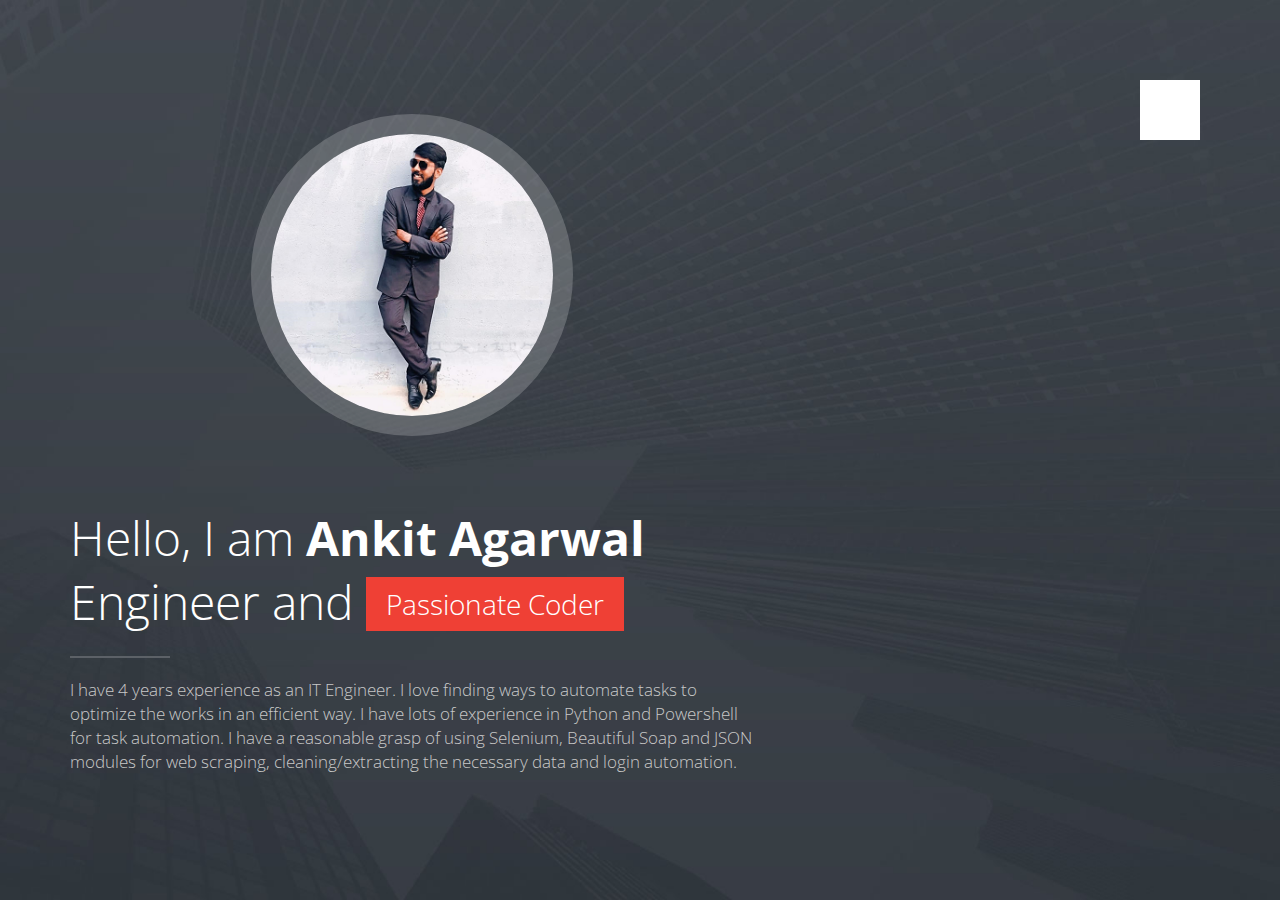
==== commit 579204fa: "Updated Resume with Devops info" ====
--- a/index.html
+++ b/index.html
@@ -3,11 +3,12 @@
 <head>
 <meta charset="utf-8">
 <meta name="viewport" content="width=device-width, initial-scale=1">
-<title>Vcard HTML</title>
+<title>Ankit Portfolio</title>
 <meta name="keywords" content="HTML5,CSS3,HTML,Template,Multi-Purpose,M_Adnan,Corporate Theme,Vcard HTML5,Vcard HTML5 - Multi Purpose HTML5 Template">
-<meta name="description" content="Vcard HTML5 Template">
+<meta name="description" content="Ankit Portfolio">
 <meta name="author" content="M_Adnan">
-
+<link rel="shortcut icon" href="favicon.ico">
+<link rel="icon" href="favicon.ico" type="image/x-icon">
 <!-- FONTS ONLINE -->
 <link href='https://fonts.googleapis.com/css?family=Open+Sans:400,300italic,400italic,600,600italic,700,700italic,800,800italic,300' rel='stylesheet' type='text/css'>
 
@@ -62,7 +63,7 @@
         </div>
         <h1>Hello, I am <strong>Ankit Agarwal</strong> Engineer and <span>Passionate Coder</span></h1>
         <hr>
-        <p>I have 4 years experience as an IT Engineer. I have a love of finding ways to automate tasks to optimize the works in an efficient way. I have lots of experience in Python and Powershell for task automation. I have a reasonable grasp of using Selenium, Beautiful Soap and JSON  modules for web scraping, cleaning/extracting the necessary data and login automation.</p>
+        <p>I have 4 years experience as an IT Engineer. I love finding ways to automate tasks to optimize the works in an efficient way. I have lots of experience in Python and Powershell for task automation. I have a reasonable grasp of using Selenium, Beautiful Soap and JSON  modules for web scraping, cleaning/extracting the necessary data and login automation.</p>
       </div>
     </div>
   </div>
@@ -75,4 +76,4 @@
 <script src="js/jquery.prettyPhoto.js"></script> 
 <script src="js/main.js"></script>
 </body>
-</html>+</html>
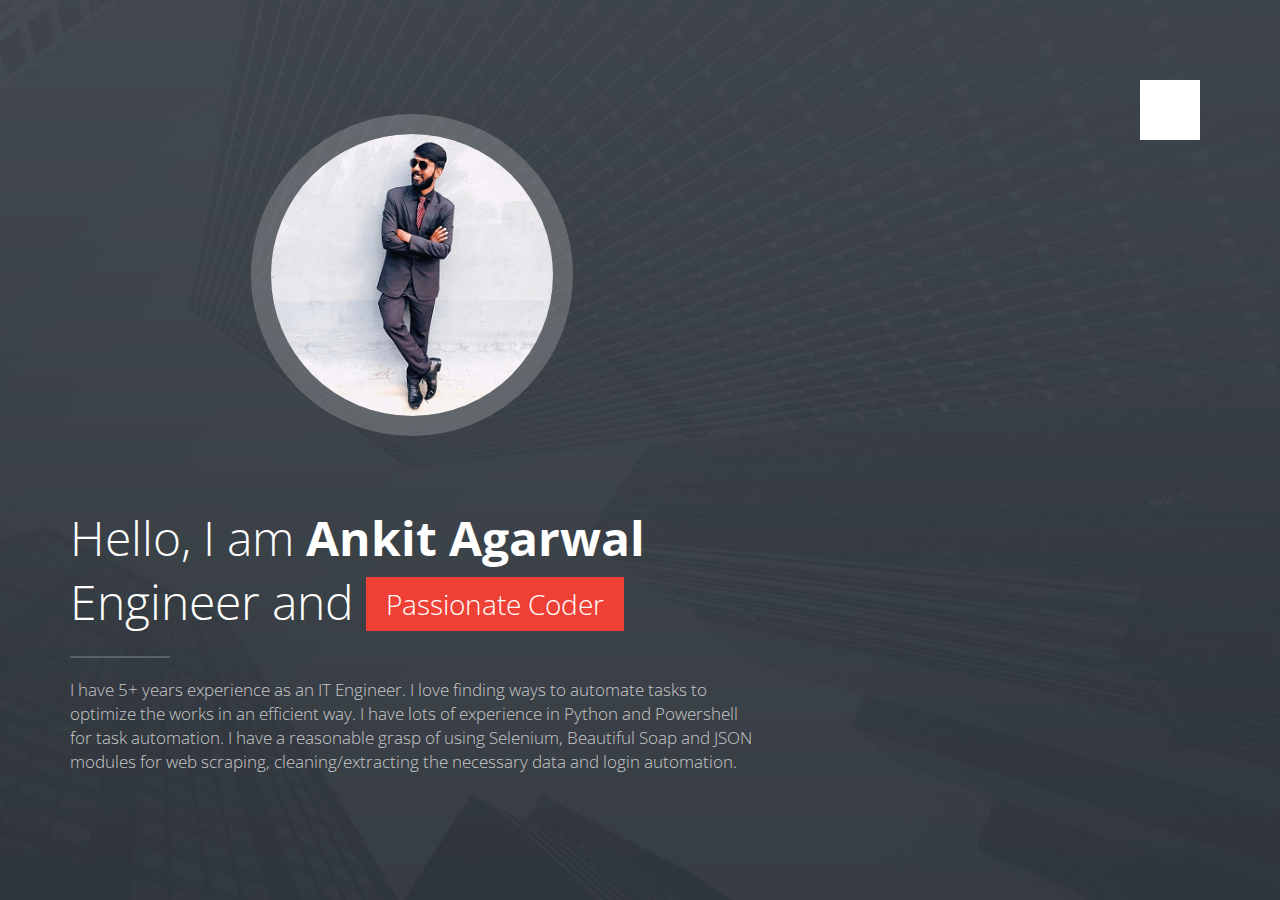
==== commit 534b1fa7: "Updated Devops Info" ====
--- a/index.html
+++ b/index.html
@@ -63,7 +63,7 @@
         </div>
         <h1>Hello, I am <strong>Ankit Agarwal</strong> Engineer and <span>Passionate Coder</span></h1>
         <hr>
-        <p>I have 4 years experience as an IT Engineer. I love finding ways to automate tasks to optimize the works in an efficient way. I have lots of experience in Python and Powershell for task automation. I have a reasonable grasp of using Selenium, Beautiful Soap and JSON  modules for web scraping, cleaning/extracting the necessary data and login automation.</p>
+        <p>I have 5+ years experience as an IT Engineer. I love finding ways to automate tasks to optimize the works in an efficient way. I have lots of experience in Python and Powershell for task automation. I have a reasonable grasp of using Selenium, Beautiful Soap and JSON  modules for web scraping, cleaning/extracting the necessary data and login automation.</p>
       </div>
     </div>
   </div>
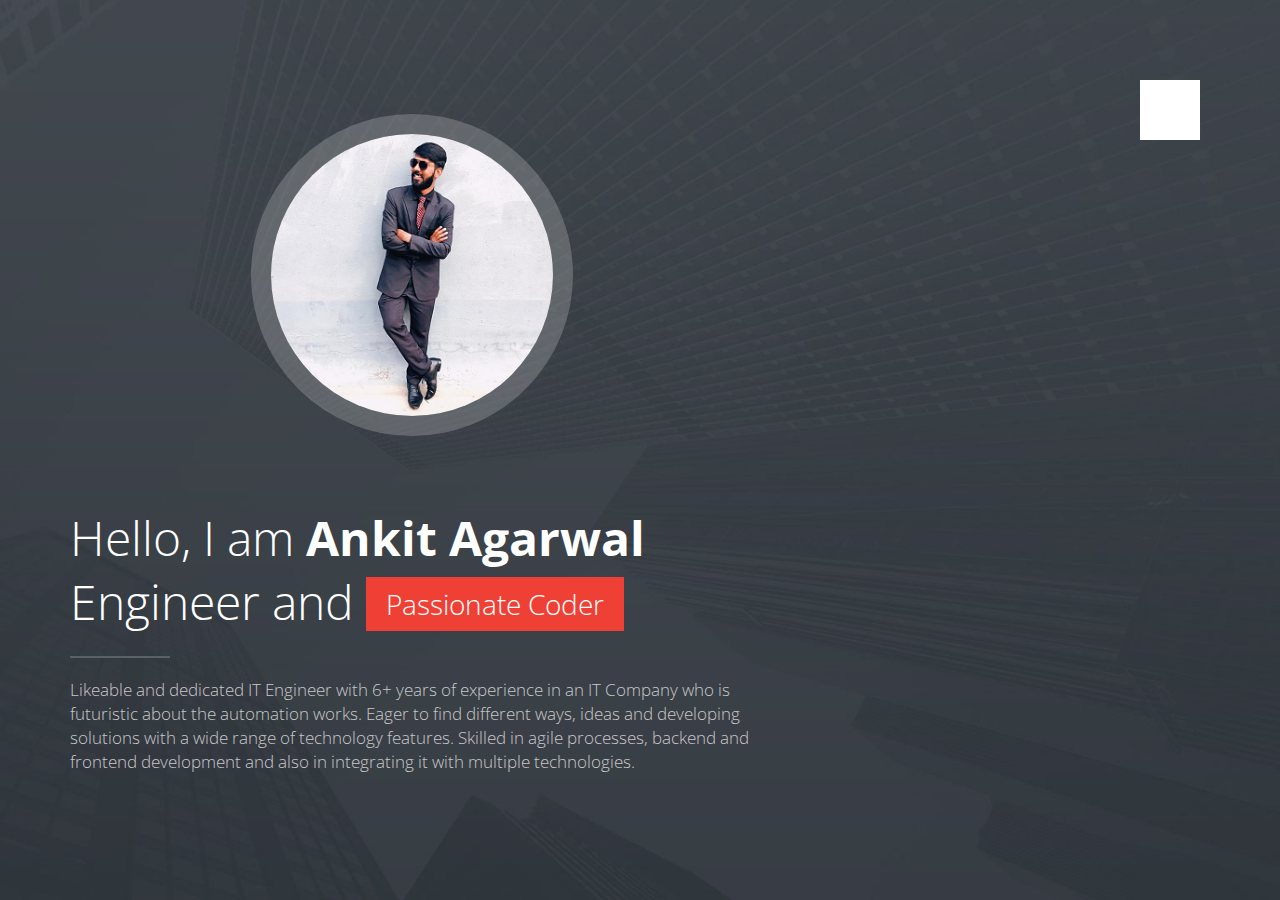
==== commit 388080b2: "Update index.html" ====
--- a/index.html
+++ b/index.html
@@ -1,79 +1,114 @@
 <!DOCTYPE html>
 <html lang="en">
-<head>
-<meta charset="utf-8">
-<meta name="viewport" content="width=device-width, initial-scale=1">
-<title>Ankit Portfolio</title>
-<meta name="keywords" content="HTML5,CSS3,HTML,Template,Multi-Purpose,M_Adnan,Corporate Theme,Vcard HTML5,Vcard HTML5 - Multi Purpose HTML5 Template">
-<meta name="description" content="Ankit Portfolio">
-<meta name="author" content="M_Adnan">
-<link rel="shortcut icon" href="favicon.ico">
-<link rel="icon" href="favicon.ico" type="image/x-icon">
-<!-- FONTS ONLINE -->
-<link href='https://fonts.googleapis.com/css?family=Open+Sans:400,300italic,400italic,600,600italic,700,700italic,800,800italic,300' rel='stylesheet' type='text/css'>
+	<head>
+		<meta charset="utf-8" />
+		<meta name="viewport" content="width=device-width, initial-scale=1" />
+		<title>Ankit Portfolio</title>
+		<meta
+			name="keywords"
+			content="HTML5,CSS3,HTML,Template,Multi-Purpose,M_Adnan,Corporate Theme,Vcard HTML5,Vcard HTML5 - Multi Purpose HTML5 Template"
+		/>
+		<meta name="description" content="Ankit Portfolio" />
+		<meta name="author" content="M_Adnan" />
+		<link rel="shortcut icon" href="favicon.ico" />
+		<link rel="icon" href="favicon.ico" type="image/x-icon" />
+		<!-- FONTS ONLINE -->
+		<link
+			href="https://fonts.googleapis.com/css?family=Open+Sans:400,300italic,400italic,600,600italic,700,700italic,800,800italic,300"
+			rel="stylesheet"
+			type="text/css"
+		/>
 
-<!--MAIN STYLE-->
-<link rel="stylesheet" type="text/css" href="http://code.ionicframework.com/ionicons/2.0.1/css/ionicons.min.css">
-<link href="css/animate.css" rel="stylesheet" type="text/css">
-<link href="css/bootstrap.min.css" rel="stylesheet" type="text/css">
-<link href="css/font-awesome.min.css" rel="stylesheet" type="text/css">
-<link href="css/main.css" rel="stylesheet" type="text/css">
-<link href="css/style.css" rel="stylesheet" type="text/css">
-<link href="css/responsive.css" rel="stylesheet" type="text/css">
+		<!--MAIN STYLE-->
+		<link
+			rel="stylesheet"
+			type="text/css"
+			href="http://code.ionicframework.com/ionicons/2.0.1/css/ionicons.min.css"
+		/>
+		<link href="css/animate.css" rel="stylesheet" type="text/css" />
+		<link href="css/bootstrap.min.css" rel="stylesheet" type="text/css" />
+		<link href="css/font-awesome.min.css" rel="stylesheet" type="text/css" />
+		<link href="css/main.css" rel="stylesheet" type="text/css" />
+		<link href="css/style.css" rel="stylesheet" type="text/css" />
+		<link href="css/responsive.css" rel="stylesheet" type="text/css" />
 
-<!-- HTML5 Shim and Respond.js IE8 support of HTML5 elements and media queries -->
-<!-- WARNING: Respond.js doesn't work if you view the page via file:// -->
-<!--[if lt IE 9]>
-    <script src="https://oss.maxcdn.com/libs/html5shiv/3.7.0/html5shiv.js"></script>
-    <script src="https://oss.maxcdn.com/libs/respond.js/1.4.2/respond.min.js"></script>
-<![endif]-->
+		<!-- HTML5 Shim and Respond.js IE8 support of HTML5 elements and media queries -->
+		<!-- WARNING: Respond.js doesn't work if you view the page via file:// -->
+		<!--[if lt IE 9]>
+			<script src="https://oss.maxcdn.com/libs/html5shiv/3.7.0/html5shiv.js"></script>
+			<script src="https://oss.maxcdn.com/libs/respond.js/1.4.2/respond.min.js"></script>
+		<![endif]-->
+	</head>
+	<body>
+		<!-- Page Wrap -->
+		<div id="wrap">
+			<!-- Menu Link -->
+			<div class="nav-menu">
+				<a href="#." class="cd-bouncy-nav-trigger"
+					><i class="ion-navicon"></i
+				></a>
+			</div>
 
-</head>
-<body>
+			<!-- Menu Overlay -->
+			<div class="cd-bouncy-nav-modal">
+				<nav>
+					<ul class="cd-bouncy-nav">
+						<li>
+							<a href="index.html"
+								><i class="ion-ios-home-outline"></i> Home
+							</a>
+						</li>
+						<li>
+							<a href="resume.html"
+								><i class="ion-ios-person-outline"></i> About</a
+							>
+						</li>
+						<li>
+							<a href="resume.html"><i class="ion-monitor"></i> Services</a>
+						</li>
+						<!-- <li><a href="portfolio.html"><i class="ion-images"></i> Portfolio</a></li>
+        <li><a href="blog.html"><i class="ion-ios-copy"></i> Blog</a></li>-->
+						<li>
+							<a href="contact.html"
+								><i class="ion-paper-airplane"></i> Contact</a
+							>
+						</li>
+					</ul>
+				</nav>
+				<a href="#." class="cd-close">Close modal</a>
+			</div>
 
-<!-- Page Wrap -->
-<div id="wrap"> 
-  
-  <!-- Menu Link -->
-  <div class="nav-menu"> <a href="#." class="cd-bouncy-nav-trigger"><i class="ion-navicon"></i></a> </div>
-  
-  <!-- Menu Overlay -->
-  <div class="cd-bouncy-nav-modal">
-    <nav>
-      <ul class="cd-bouncy-nav">
-        <li><a href="index.html"><i class="ion-ios-home-outline"></i> Home </a></li>
-        <li><a href="resume.html"><i class="ion-ios-person-outline"></i> About</a></li>
-        <li><a href="resume.html"><i class="ion-monitor"></i> Services</a></li>
-        <!-- <li><a href="portfolio.html"><i class="ion-images"></i> Portfolio</a></li>
-        <li><a href="blog.html"><i class="ion-ios-copy"></i> Blog</a></li>-->
-        <li><a href="contact.html"><i class="ion-paper-airplane"></i> Contact</a></li>
-      </ul>
-    </nav>
-    <a href="#." class="cd-close">Close modal</a> </div>
-    
-    
-    <!-- Profile -->
-  <div class="profile animated bounceInUp">
-    <div class="container">
-      <div class="profile-in">
-      
-      <!-- Avatar -->
-        <div class="text-center">
-          <div class="avatar"> <img src="images/avatar.png" alt="" > </div>
-        </div>
-        <h1>Hello, I am <strong>Ankit Agarwal</strong> Engineer and <span>Passionate Coder</span></h1>
-        <hr>
-        <p>I have 5+ years experience as an IT Engineer. I love finding ways to automate tasks to optimize the works in an efficient way. I have lots of experience in Python and Powershell for task automation. I have a reasonable grasp of using Selenium, Beautiful Soap and JSON  modules for web scraping, cleaning/extracting the necessary data and login automation.</p>
-      </div>
-    </div>
-  </div>
-</div>
-<!-- Wrap End --> 
+			<!-- Profile -->
+			<div class="profile animated bounceInUp">
+				<div class="container">
+					<div class="profile-in">
+						<!-- Avatar -->
+						<div class="text-center">
+							<div class="avatar"><img src="images/avatar.png" alt="" /></div>
+						</div>
+						<h1>
+							Hello, I am <strong>Ankit Agarwal</strong> Engineer and
+							<span>Passionate Coder</span>
+						</h1>
+						<hr />
+						<p>
+							Likeable and dedicated IT Engineer with 6+ years of experience in
+							an IT Company who is futuristic about the automation works. Eager
+							to find different ways, ideas and developing solutions with a wide
+							range of technology features. Skilled in agile processes, backend
+							and frontend development and also in integrating it with multiple
+							technologies.
+						</p>
+					</div>
+				</div>
+			</div>
+		</div>
+		<!-- Wrap End -->
 
-<script src="js/jquery-1.11.0.min.js"></script> 
-<script src="js/bootstrap.min.js"></script> 
-<script src="js/counter.js"></script> 
-<script src="js/jquery.prettyPhoto.js"></script> 
-<script src="js/main.js"></script>
-</body>
+		<script src="js/jquery-1.11.0.min.js"></script>
+		<script src="js/bootstrap.min.js"></script>
+		<script src="js/counter.js"></script>
+		<script src="js/jquery.prettyPhoto.js"></script>
+		<script src="js/main.js"></script>
+	</body>
 </html>
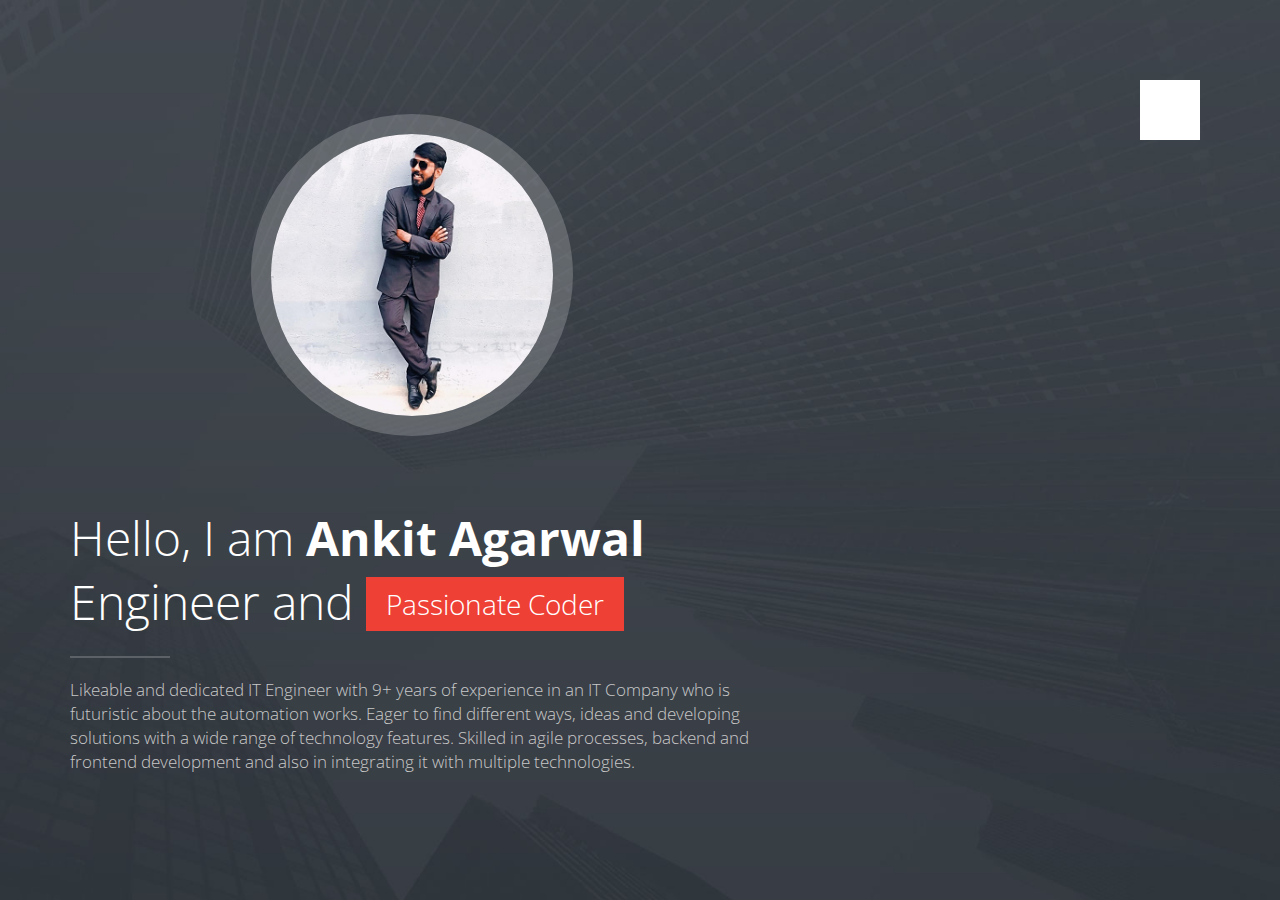
==== commit ecb8c448: "Update index.html" ====
--- a/index.html
+++ b/index.html
@@ -92,7 +92,7 @@
 						</h1>
 						<hr />
 						<p>
-							Likeable and dedicated IT Engineer with 6+ years of experience in
+							Likeable and dedicated IT Engineer with 9+ years of experience in
 							an IT Company who is futuristic about the automation works. Eager
 							to find different ways, ideas and developing solutions with a wide
 							range of technology features. Skilled in agile processes, backend
